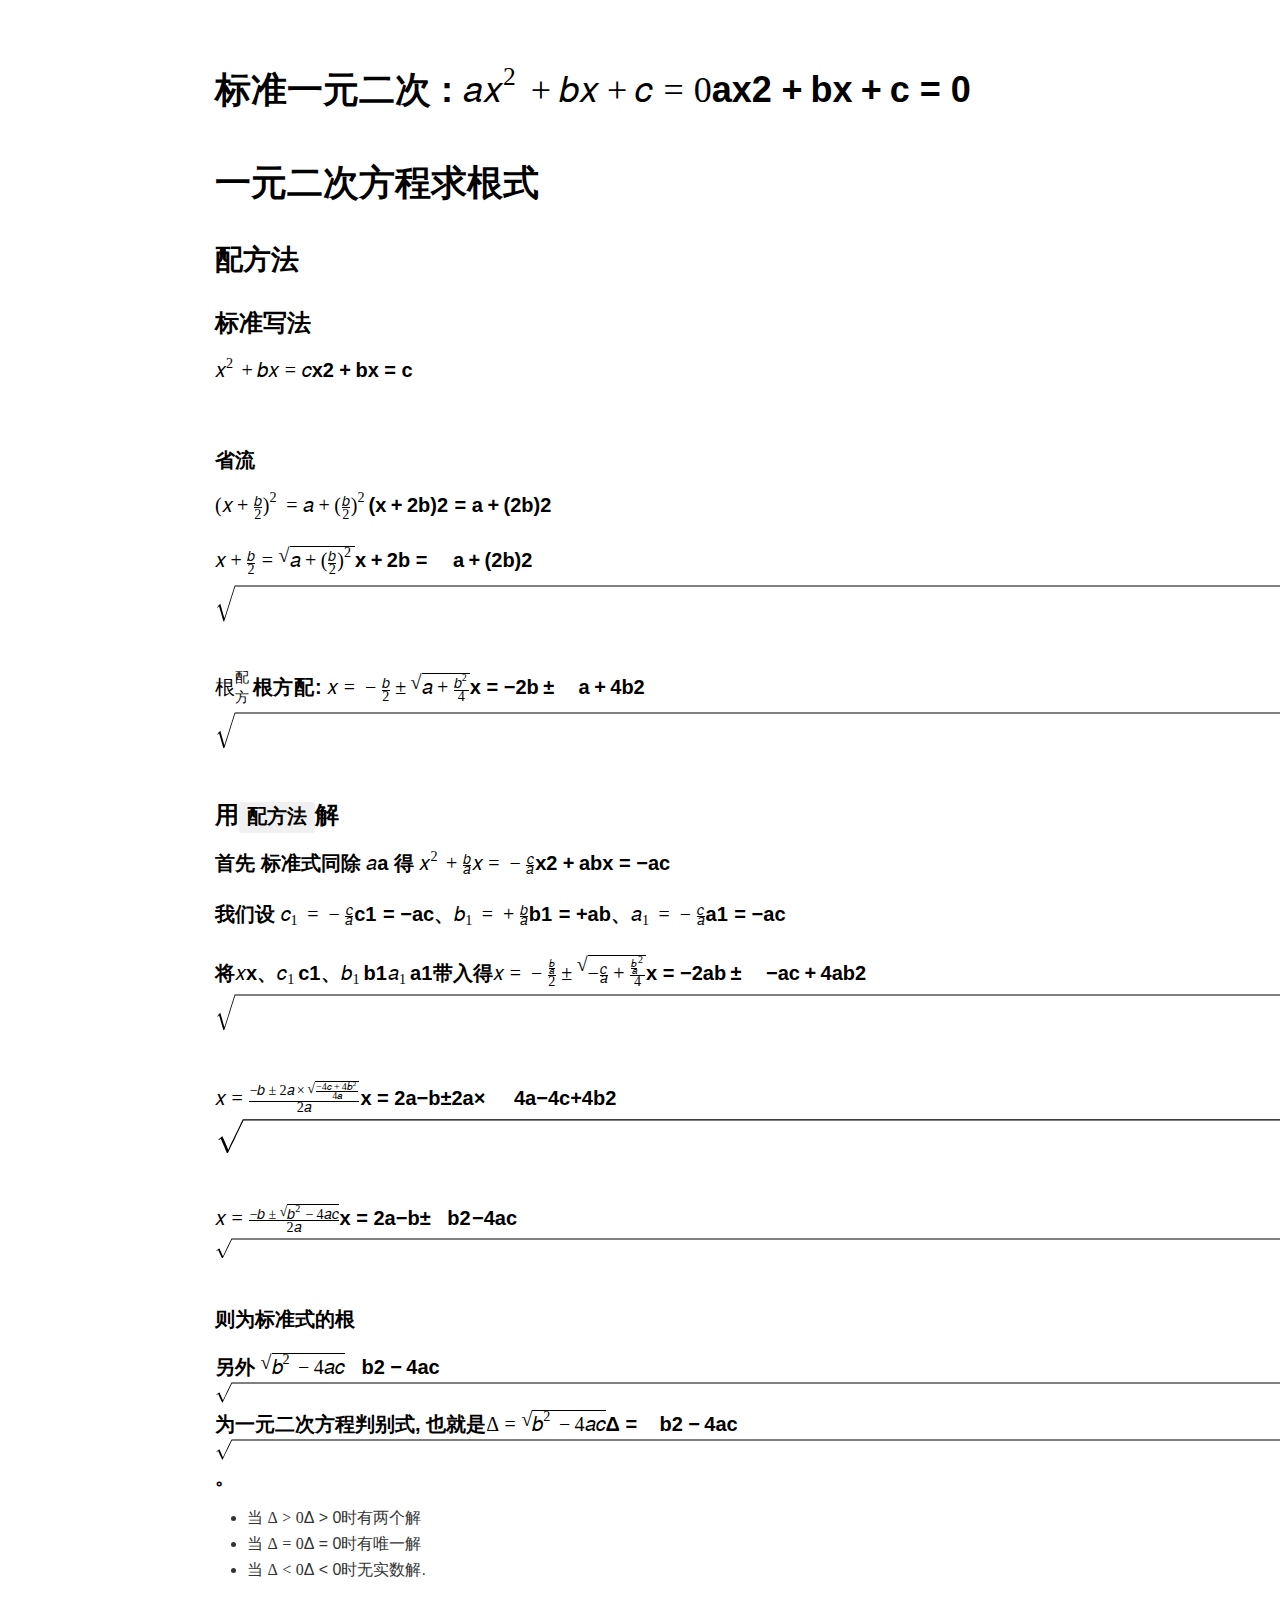
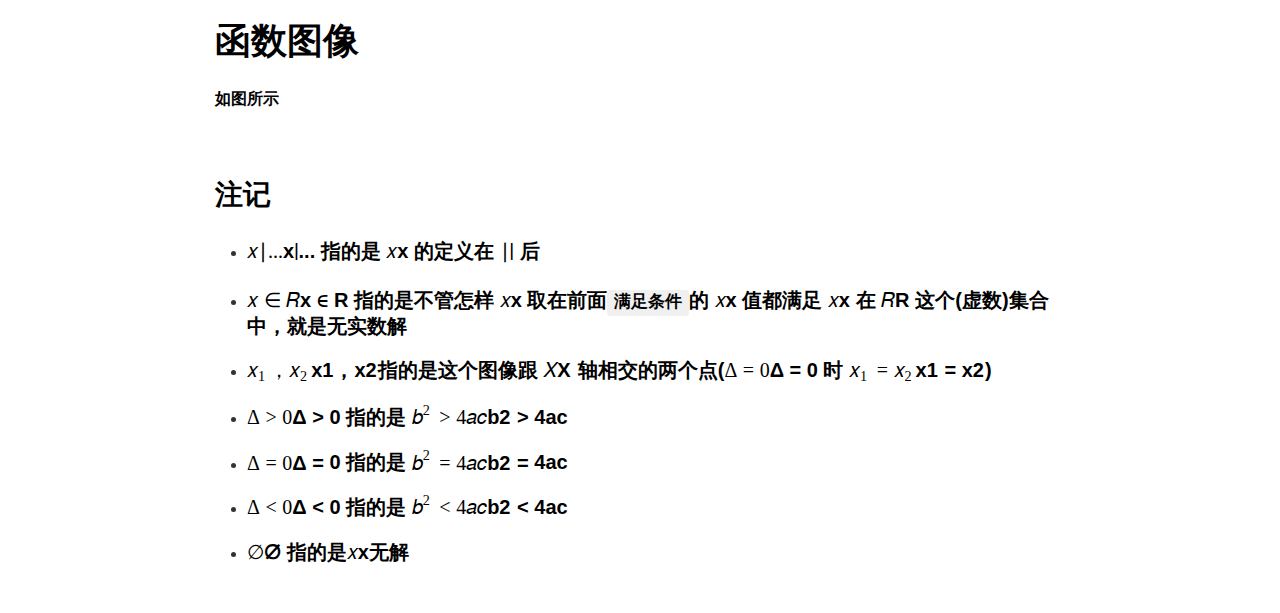
==== 一元二次方程.html @ b5a0a551 "Add files via upload" ====
<!DOCTYPE html>
<html>

<head>
      <title>一元二次方程</title>
      <meta charset="utf-8">
      <meta name="viewport" content="width=device-width, initial-scale=1.0">

      <link rel="stylesheet"
            href="../.css/katex.min.css">





      <style>
            code[class*=language-],
            pre[class*=language-] {
                  color: #333;
                  background: 0 0;
                  font-family: Consolas, "Liberation Mono", Menlo, Courier, monospace;
                  text-align: left;
                  white-space: pre;
                  word-spacing: normal;
                  word-break: normal;
                  word-wrap: normal;
                  line-height: 1.4;
                  -moz-tab-size: 8;
                  -o-tab-size: 8;
                  tab-size: 8;
                  -webkit-hyphens: none;
                  -moz-hyphens: none;
                  -ms-hyphens: none;
                  hyphens: none
            }

            pre[class*=language-] {
                  padding: .8em;
                  overflow: auto;
                  border-radius: 3px;
                  background: #f5f5f5
            }

            :not(pre)>code[class*=language-] {
                  padding: .1em;
                  border-radius: .3em;
                  white-space: normal;
                  background: #f5f5f5
            }

            .token.blockquote,
            .token.comment {
                  color: #969896
            }

            .token.cdata {
                  color: #183691
            }

            .token.doctype,
            .token.macro.property,
            .token.punctuation,
            .token.variable {
                  color: #333
            }

            .token.builtin,
            .token.important,
            .token.keyword,
            .token.operator,
            .token.rule {
                  color: #a71d5d
            }

            .token.attr-value,
            .token.regex,
            .token.string,
            .token.url {
                  color: #183691
            }

            .token.atrule,
            .token.boolean,
            .token.code,
            .token.command,
            .token.constant,
            .token.entity,
            .token.number,
            .token.property,
            .token.symbol {
                  color: #0086b3
            }

            .token.prolog,
            .token.selector,
            .token.tag {
                  color: #63a35c
            }

            .token.attr-name,
            .token.class,
            .token.class-name,
            .token.function,
            .token.id,
            .token.namespace,
            .token.pseudo-class,
            .token.pseudo-element,
            .token.url-reference .token.variable {
                  color: #795da3
            }

            .token.entity {
                  cursor: help
            }

            .token.title,
            .token.title .token.punctuation {
                  font-weight: 700;
                  color: #1d3e81
            }

            .token.list {
                  color: #ed6a43
            }

            .token.inserted {
                  background-color: #eaffea;
                  color: #55a532
            }

            .token.deleted {
                  background-color: #ffecec;
                  color: #bd2c00
            }

            .token.bold {
                  font-weight: 700
            }

            .token.italic {
                  font-style: italic
            }

            .language-json .token.property {
                  color: #183691
            }

            .language-markup .token.tag .token.punctuation {
                  color: #333
            }

            .language-css .token.function,
            code.language-css {
                  color: #0086b3
            }

            .language-yaml .token.atrule {
                  color: #63a35c
            }

            code.language-yaml {
                  color: #183691
            }

            .language-ruby .token.function {
                  color: #333
            }

            .language-markdown .token.url {
                  color: #795da3
            }

            .language-makefile .token.symbol {
                  color: #795da3
            }

            .language-makefile .token.variable {
                  color: #183691
            }

            .language-makefile .token.builtin {
                  color: #0086b3
            }

            .language-bash .token.keyword {
                  color: #0086b3
            }

            pre[data-line] {
                  position: relative;
                  padding: 1em 0 1em 3em
            }

            pre[data-line] .line-highlight-wrapper {
                  position: absolute;
                  top: 0;
                  left: 0;
                  background-color: transparent;
                  display: block;
                  width: 100%
            }

            pre[data-line] .line-highlight {
                  position: absolute;
                  left: 0;
                  right: 0;
                  padding: inherit 0;
                  margin-top: 1em;
                  background: hsla(24, 20%, 50%, .08);
                  background: linear-gradient(to right, hsla(24, 20%, 50%, .1) 70%, hsla(24, 20%, 50%, 0));
                  pointer-events: none;
                  line-height: inherit;
                  white-space: pre
            }

            pre[data-line] .line-highlight:before,
            pre[data-line] .line-highlight[data-end]:after {
                  content: attr(data-start);
                  position: absolute;
                  top: .4em;
                  left: .6em;
                  min-width: 1em;
                  padding: 0 .5em;
                  background-color: hsla(24, 20%, 50%, .4);
                  color: #f4f1ef;
                  font: bold 65%/1.5 sans-serif;
                  text-align: center;
                  vertical-align: .3em;
                  border-radius: 999px;
                  text-shadow: none;
                  box-shadow: 0 1px #fff
            }

            pre[data-line] .line-highlight[data-end]:after {
                  content: attr(data-end);
                  top: auto;
                  bottom: .4em
            }

            html body {
                  font-family: 'Helvetica Neue', Helvetica, 'Segoe UI', Arial, freesans, sans-serif;
                  font-size: 16px;
                  line-height: 1.6;
                  color: #333;
                  background-color: #fff;
                  overflow: initial;
                  box-sizing: border-box;
                  word-wrap: break-word
            }

            html body>:first-child {
                  margin-top: 0
            }

            html body h1,
            html body h2,
            html body h3,
            html body h4,
            html body h5,
            html body h6 {
                  line-height: 1.2;
                  margin-top: 1em;
                  margin-bottom: 16px;
                  color: #000
            }

            html body h1 {
                  font-size: 2.25em;
                  font-weight: 300;
                  padding-bottom: .3em
            }

            html body h2 {
                  font-size: 1.75em;
                  font-weight: 400;
                  padding-bottom: .3em
            }

            html body h3 {
                  font-size: 1.5em;
                  font-weight: 500
            }

            html body h4 {
                  font-size: 1.25em;
                  font-weight: 600
            }

            html body h5 {
                  font-size: 1.1em;
                  font-weight: 600
            }

            html body h6 {
                  font-size: 1em;
                  font-weight: 600
            }

            html body h1,
            html body h2,
            html body h3,
            html body h4,
            html body h5 {
                  font-weight: 600
            }

            html body h5 {
                  font-size: 1em
            }

            html body h6 {
                  color: #5c5c5c
            }

            html body strong {
                  color: #000
            }

            html body del {
                  color: #5c5c5c
            }

            html body a:not([href]) {
                  color: inherit;
                  text-decoration: none
            }

            html body a {
                  color: #08c;
                  text-decoration: none
            }

            html body a:hover {
                  color: #00a3f5;
                  text-decoration: none
            }

            html body img {
                  max-width: 100%
            }

            html body>p {
                  margin-top: 0;
                  margin-bottom: 16px;
                  word-wrap: break-word
            }

            html body>ol,
            html body>ul {
                  margin-bottom: 16px
            }

            html body ol,
            html body ul {
                  padding-left: 2em
            }

            html body ol.no-list,
            html body ul.no-list {
                  padding: 0;
                  list-style-type: none
            }

            html body ol ol,
            html body ol ul,
            html body ul ol,
            html body ul ul {
                  margin-top: 0;
                  margin-bottom: 0
            }

            html body li {
                  margin-bottom: 0
            }

            html body li.task-list-item {
                  list-style: none
            }

            html body li>p {
                  margin-top: 0;
                  margin-bottom: 0
            }

            html body .task-list-item-checkbox {
                  margin: 0 .2em .25em -1.8em;
                  vertical-align: middle
            }

            html body .task-list-item-checkbox:hover {
                  cursor: pointer
            }

            html body blockquote {
                  margin: 16px 0;
                  font-size: inherit;
                  padding: 0 15px;
                  color: #5c5c5c;
                  background-color: #f0f0f0;
                  border-left: 4px solid #d6d6d6
            }

            html body blockquote>:first-child {
                  margin-top: 0
            }

            html body blockquote>:last-child {
                  margin-bottom: 0
            }

            html body hr {
                  height: 4px;
                  margin: 32px 0;
                  background-color: #d6d6d6;
                  border: 0 none
            }

            html body table {
                  margin: 10px 0 15px 0;
                  border-collapse: collapse;
                  border-spacing: 0;
                  display: block;
                  width: 100%;
                  overflow: auto;
                  word-break: normal;
                  word-break: keep-all
            }

            html body table th {
                  font-weight: 700;
                  color: #000
            }

            html body table td,
            html body table th {
                  border: 1px solid #d6d6d6;
                  padding: 6px 13px
            }

            html body dl {
                  padding: 0
            }

            html body dl dt {
                  padding: 0;
                  margin-top: 16px;
                  font-size: 1em;
                  font-style: italic;
                  font-weight: 700
            }

            html body dl dd {
                  padding: 0 16px;
                  margin-bottom: 16px
            }

            html body code {
                  font-family: Menlo, Monaco, Consolas, 'Courier New', monospace;
                  font-size: .85em;
                  color: #000;
                  background-color: #f0f0f0;
                  border-radius: 3px;
                  padding: .2em 0
            }

            html body code::after,
            html body code::before {
                  letter-spacing: -.2em;
                  content: '\00a0'
            }

            html body pre>code {
                  padding: 0;
                  margin: 0;
                  word-break: normal;
                  white-space: pre;
                  background: 0 0;
                  border: 0
            }

            html body .highlight {
                  margin-bottom: 16px
            }

            html body .highlight pre,
            html body pre {
                  padding: 1em;
                  overflow: auto;
                  line-height: 1.45;
                  border: #d6d6d6;
                  border-radius: 3px
            }

            html body .highlight pre {
                  margin-bottom: 0;
                  word-break: normal
            }

            html body pre code,
            html body pre tt {
                  display: inline;
                  max-width: initial;
                  padding: 0;
                  margin: 0;
                  overflow: initial;
                  line-height: inherit;
                  word-wrap: normal;
                  background-color: transparent;
                  border: 0
            }

            html body pre code:after,
            html body pre code:before,
            html body pre tt:after,
            html body pre tt:before {
                  content: normal
            }

            html body blockquote,
            html body dl,
            html body ol,
            html body p,
            html body pre,
            html body ul {
                  margin-top: 0;
                  margin-bottom: 16px
            }

            html body kbd {
                  color: #000;
                  border: 1px solid #d6d6d6;
                  border-bottom: 2px solid #c7c7c7;
                  padding: 2px 4px;
                  background-color: #f0f0f0;
                  border-radius: 3px
            }

            @media print {
                  html body {
                        background-color: #fff
                  }

                  html body h1,
                  html body h2,
                  html body h3,
                  html body h4,
                  html body h5,
                  html body h6 {
                        color: #000;
                        page-break-after: avoid
                  }

                  html body blockquote {
                        color: #5c5c5c
                  }

                  html body pre {
                        page-break-inside: avoid
                  }

                  html body table {
                        display: table
                  }

                  html body img {
                        display: block;
                        max-width: 100%;
                        max-height: 100%
                  }

                  html body code,
                  html body pre {
                        word-wrap: break-word;
                        white-space: pre
                  }
            }

            .markdown-preview {
                  width: 100%;
                  height: 100%;
                  box-sizing: border-box
            }

            .markdown-preview ul {
                  list-style: disc
            }

            .markdown-preview ul ul {
                  list-style: circle
            }

            .markdown-preview ul ul ul {
                  list-style: square
            }

            .markdown-preview ol {
                  list-style: decimal
            }

            .markdown-preview ol ol,
            .markdown-preview ul ol {
                  list-style-type: lower-roman
            }

            .markdown-preview ol ol ol,
            .markdown-preview ol ul ol,
            .markdown-preview ul ol ol,
            .markdown-preview ul ul ol {
                  list-style-type: lower-alpha
            }

            .markdown-preview .newpage,
            .markdown-preview .pagebreak {
                  page-break-before: always
            }

            .markdown-preview pre.line-numbers {
                  position: relative;
                  padding-left: 3.8em;
                  counter-reset: linenumber
            }

            .markdown-preview pre.line-numbers>code {
                  position: relative
            }

            .markdown-preview pre.line-numbers .line-numbers-rows {
                  position: absolute;
                  pointer-events: none;
                  top: 1em;
                  font-size: 100%;
                  left: 0;
                  width: 3em;
                  letter-spacing: -1px;
                  border-right: 1px solid #999;
                  -webkit-user-select: none;
                  -moz-user-select: none;
                  -ms-user-select: none;
                  user-select: none
            }

            .markdown-preview pre.line-numbers .line-numbers-rows>span {
                  pointer-events: none;
                  display: block;
                  counter-increment: linenumber
            }

            .markdown-preview pre.line-numbers .line-numbers-rows>span:before {
                  content: counter(linenumber);
                  color: #999;
                  display: block;
                  padding-right: .8em;
                  text-align: right
            }

            .markdown-preview .mathjax-exps .MathJax_Display {
                  text-align: center !important
            }

            .markdown-preview:not([data-for=preview]) .code-chunk .code-chunk-btn-group {
                  display: none
            }

            .markdown-preview:not([data-for=preview]) .code-chunk .status {
                  display: none
            }

            .markdown-preview:not([data-for=preview]) .code-chunk .output-div {
                  margin-bottom: 16px
            }

            .markdown-preview .md-toc {
                  padding: 0
            }

            .markdown-preview .md-toc .md-toc-link-wrapper .md-toc-link {
                  display: inline;
                  padding: .25rem 0
            }

            .markdown-preview .md-toc .md-toc-link-wrapper .md-toc-link div,
            .markdown-preview .md-toc .md-toc-link-wrapper .md-toc-link p {
                  display: inline
            }

            .markdown-preview .md-toc .md-toc-link-wrapper.highlighted .md-toc-link {
                  font-weight: 800
            }

            .scrollbar-style::-webkit-scrollbar {
                  width: 8px
            }

            .scrollbar-style::-webkit-scrollbar-track {
                  border-radius: 10px;
                  background-color: transparent
            }

            .scrollbar-style::-webkit-scrollbar-thumb {
                  border-radius: 5px;
                  background-color: rgba(150, 150, 150, .66);
                  border: 4px solid rgba(150, 150, 150, .66);
                  background-clip: content-box
            }

            html body[for=html-export]:not([data-presentation-mode]) {
                  position: relative;
                  width: 100%;
                  height: 100%;
                  top: 0;
                  left: 0;
                  margin: 0;
                  padding: 0;
                  overflow: auto
            }

            html body[for=html-export]:not([data-presentation-mode]) .markdown-preview {
                  position: relative;
                  top: 0;
                  min-height: 100vh
            }

            @media screen and (min-width:914px) {
                  html body[for=html-export]:not([data-presentation-mode]) .markdown-preview {
                        padding: 2em calc(50% - 457px + 2em)
                  }
            }

            @media screen and (max-width:914px) {
                  html body[for=html-export]:not([data-presentation-mode]) .markdown-preview {
                        padding: 2em
                  }
            }

            @media screen and (max-width:450px) {
                  html body[for=html-export]:not([data-presentation-mode]) .markdown-preview {
                        font-size: 14px !important;
                        padding: 1em
                  }
            }

            @media print {
                  html body[for=html-export]:not([data-presentation-mode]) #sidebar-toc-btn {
                        display: none
                  }
            }

            html body[for=html-export]:not([data-presentation-mode]) #sidebar-toc-btn {
                  position: fixed;
                  bottom: 8px;
                  left: 8px;
                  font-size: 28px;
                  cursor: pointer;
                  color: inherit;
                  z-index: 99;
                  width: 32px;
                  text-align: center;
                  opacity: .4
            }

            html body[for=html-export]:not([data-presentation-mode])[html-show-sidebar-toc] #sidebar-toc-btn {
                  opacity: 1
            }

            html body[for=html-export]:not([data-presentation-mode])[html-show-sidebar-toc] .md-sidebar-toc {
                  position: fixed;
                  top: 0;
                  left: 0;
                  width: 300px;
                  height: 100%;
                  padding: 32px 0 48px 0;
                  font-size: 14px;
                  box-shadow: 0 0 4px rgba(150, 150, 150, .33);
                  box-sizing: border-box;
                  overflow: auto;
                  background-color: inherit
            }

            html body[for=html-export]:not([data-presentation-mode])[html-show-sidebar-toc] .md-sidebar-toc::-webkit-scrollbar {
                  width: 8px
            }

            html body[for=html-export]:not([data-presentation-mode])[html-show-sidebar-toc] .md-sidebar-toc::-webkit-scrollbar-track {
                  border-radius: 10px;
                  background-color: transparent
            }

            html body[for=html-export]:not([data-presentation-mode])[html-show-sidebar-toc] .md-sidebar-toc::-webkit-scrollbar-thumb {
                  border-radius: 5px;
                  background-color: rgba(150, 150, 150, .66);
                  border: 4px solid rgba(150, 150, 150, .66);
                  background-clip: content-box
            }

            html body[for=html-export]:not([data-presentation-mode])[html-show-sidebar-toc] .md-sidebar-toc a {
                  text-decoration: none
            }

            html body[for=html-export]:not([data-presentation-mode])[html-show-sidebar-toc] .md-sidebar-toc .md-toc {
                  padding: 0 16px
            }

            html body[for=html-export]:not([data-presentation-mode])[html-show-sidebar-toc] .md-sidebar-toc .md-toc .md-toc-link-wrapper .md-toc-link {
                  display: inline;
                  padding: .25rem 0
            }

            html body[for=html-export]:not([data-presentation-mode])[html-show-sidebar-toc] .md-sidebar-toc .md-toc .md-toc-link-wrapper .md-toc-link div,
            html body[for=html-export]:not([data-presentation-mode])[html-show-sidebar-toc] .md-sidebar-toc .md-toc .md-toc-link-wrapper .md-toc-link p {
                  display: inline
            }

            html body[for=html-export]:not([data-presentation-mode])[html-show-sidebar-toc] .md-sidebar-toc .md-toc .md-toc-link-wrapper.highlighted .md-toc-link {
                  font-weight: 800
            }

            html body[for=html-export]:not([data-presentation-mode])[html-show-sidebar-toc] .markdown-preview {
                  left: 300px;
                  width: calc(100% - 300px);
                  padding: 2em calc(50% - 457px - 300px / 2);
                  margin: 0;
                  box-sizing: border-box
            }

            @media screen and (max-width:1274px) {
                  html body[for=html-export]:not([data-presentation-mode])[html-show-sidebar-toc] .markdown-preview {
                        padding: 2em
                  }
            }

            @media screen and (max-width:450px) {
                  html body[for=html-export]:not([data-presentation-mode])[html-show-sidebar-toc] .markdown-preview {
                        width: 100%
                  }
            }

            html body[for=html-export]:not([data-presentation-mode]):not([html-show-sidebar-toc]) .markdown-preview {
                  left: 50%;
                  transform: translateX(-50%)
            }

            html body[for=html-export]:not([data-presentation-mode]):not([html-show-sidebar-toc]) .md-sidebar-toc {
                  display: none
            }

            /* Please visit the URL below for more information: */
            /*   https://shd101wyy.github.io/markdown-preview-enhanced/#/customize-css */
      </style>
      <!-- The content below will be included at the end of the <head> element. -->
      <script type="text/javascript">
            document.addEventListener("DOMContentLoaded", function () {
                  // your code here
            });
      </script>
</head>

<body for="html-export">


      <div class="crossnote markdown-preview  ">

            <h1 id="标准一元二次---ax2-bxc0">标准一元二次 : <span class="katex"><span class="katex-mathml"><math
                                    xmlns="http://www.w3.org/1998/Math/MathML">
                                    <semantics>
                                          <mrow>
                                                <mi>a</mi>
                                                <msup>
                                                      <mi>x</mi>
                                                      <mn>2</mn>
                                                </msup>
                                                <mo>+</mo>
                                                <mi>b</mi>
                                                <mi>x</mi>
                                                <mo>+</mo>
                                                <mi>c</mi>
                                                <mo>=</mo>
                                                <mn>0</mn>
                                          </mrow>
                                          <annotation encoding="application/x-tex">ax^2 +bx+c=0</annotation>
                                    </semantics>
                              </math></span><span class="katex-html" aria-hidden="true"><span class="base"><span
                                          class="strut" style="height:0.8974em;vertical-align:-0.0833em;"></span><span
                                          class="mord mathnormal">a</span><span class="mord"><span
                                                class="mord mathnormal">x</span><span class="msupsub"><span
                                                      class="vlist-t"><span class="vlist-r"><span class="vlist"
                                                                  style="height:0.8141em;"><span
                                                                        style="top:-3.063em;margin-right:0.05em;"><span
                                                                              class="pstrut"
                                                                              style="height:2.7em;"></span><span
                                                                              class="sizing reset-size6 size3 mtight"><span
                                                                                    class="mord mtight">2</span></span></span></span></span></span></span></span><span
                                          class="mspace" style="margin-right:0.2222em;"></span><span
                                          class="mbin">+</span><span class="mspace"
                                          style="margin-right:0.2222em;"></span></span><span class="base"><span
                                          class="strut" style="height:0.7778em;vertical-align:-0.0833em;"></span><span
                                          class="mord mathnormal">b</span><span class="mord mathnormal">x</span><span
                                          class="mspace" style="margin-right:0.2222em;"></span><span
                                          class="mbin">+</span><span class="mspace"
                                          style="margin-right:0.2222em;"></span></span><span class="base"><span
                                          class="strut" style="height:0.4306em;"></span><span
                                          class="mord mathnormal">c</span><span class="mspace"
                                          style="margin-right:0.2778em;"></span><span class="mrel">=</span><span
                                          class="mspace" style="margin-right:0.2778em;"></span></span><span
                                    class="base"><span class="strut" style="height:0.6444em;"></span><span
                                          class="mord">0</span></span></span></span> </h1>
            <h1 id="一元二次方程求根式">一元二次方程求根式 </h1>
            <h2 id="配方法">配方法 </h2>
            <h3 id="标准写法">标准写法 </h3>
            <h4 id="x2--bx--c"><span class="katex"><span class="katex-mathml"><math
                                    xmlns="http://www.w3.org/1998/Math/MathML">
                                    <semantics>
                                          <mrow>
                                                <msup>
                                                      <mi>x</mi>
                                                      <mn>2</mn>
                                                </msup>
                                                <mo>+</mo>
                                                <mi>b</mi>
                                                <mi>x</mi>
                                                <mo>=</mo>
                                                <mi>c</mi>
                                          </mrow>
                                          <annotation encoding="application/x-tex">x^2 + bx = c</annotation>
                                    </semantics>
                              </math></span><span class="katex-html" aria-hidden="true"><span class="base"><span
                                          class="strut" style="height:0.8974em;vertical-align:-0.0833em;"></span><span
                                          class="mord"><span class="mord mathnormal">x</span><span class="msupsub"><span
                                                      class="vlist-t"><span class="vlist-r"><span class="vlist"
                                                                  style="height:0.8141em;"><span
                                                                        style="top:-3.063em;margin-right:0.05em;"><span
                                                                              class="pstrut"
                                                                              style="height:2.7em;"></span><span
                                                                              class="sizing reset-size6 size3 mtight"><span
                                                                                    class="mord mtight">2</span></span></span></span></span></span></span></span><span
                                          class="mspace" style="margin-right:0.2222em;"></span><span
                                          class="mbin">+</span><span class="mspace"
                                          style="margin-right:0.2222em;"></span></span><span class="base"><span
                                          class="strut" style="height:0.6944em;"></span><span
                                          class="mord mathnormal">b</span><span class="mord mathnormal">x</span><span
                                          class="mspace" style="margin-right:0.2778em;"></span><span
                                          class="mrel">=</span><span class="mspace"
                                          style="margin-right:0.2778em;"></span></span><span class="base"><span
                                          class="strut" style="height:0.4306em;"></span><span
                                          class="mord mathnormal">c</span></span></span></span> </h4>
            <h4 id="httpscdnluogucomcnuploadimage_hostingrdzthro6png"><img
                        src="https://cdn.luogu.com.cn/upload/image_hosting/rdzthro6.png" alt=""> </h4>
            <h4 id="省流">省流 </h4>
            <h4 id="xfracb22a-fracb22"><span class="katex"><span class="katex-mathml"><math
                                    xmlns="http://www.w3.org/1998/Math/MathML">
                                    <semantics>
                                          <mrow>
                                                <mo stretchy="false">(</mo>
                                                <mi>x</mi>
                                                <mo>+</mo>
                                                <mfrac>
                                                      <mi>b</mi>
                                                      <mn>2</mn>
                                                </mfrac>
                                                <msup>
                                                      <mo stretchy="false">)</mo>
                                                      <mn>2</mn>
                                                </msup>
                                                <mo>=</mo>
                                                <mi>a</mi>
                                                <mo>+</mo>
                                                <mo stretchy="false">(</mo>
                                                <mfrac>
                                                      <mi>b</mi>
                                                      <mn>2</mn>
                                                </mfrac>
                                                <msup>
                                                      <mo stretchy="false">)</mo>
                                                      <mn>2</mn>
                                                </msup>
                                          </mrow>
                                          <annotation encoding="application/x-tex">(x+\frac{b}{2})^2=a+ (\frac{b}{2})^2
                                          </annotation>
                                    </semantics>
                              </math></span><span class="katex-html" aria-hidden="true"><span class="base"><span
                                          class="strut" style="height:1em;vertical-align:-0.25em;"></span><span
                                          class="mopen">(</span><span class="mord mathnormal">x</span><span
                                          class="mspace" style="margin-right:0.2222em;"></span><span
                                          class="mbin">+</span><span class="mspace"
                                          style="margin-right:0.2222em;"></span></span><span class="base"><span
                                          class="strut" style="height:1.2251em;vertical-align:-0.345em;"></span><span
                                          class="mord"><span class="mopen nulldelimiter"></span><span
                                                class="mfrac"><span class="vlist-t vlist-t2"><span class="vlist-r"><span
                                                                  class="vlist" style="height:0.8801em;"><span
                                                                        style="top:-2.655em;"><span class="pstrut"
                                                                              style="height:3em;"></span><span
                                                                              class="sizing reset-size6 size3 mtight"><span
                                                                                    class="mord mtight"><span
                                                                                          class="mord mtight">2</span></span></span></span><span
                                                                        style="top:-3.23em;"><span class="pstrut"
                                                                              style="height:3em;"></span><span
                                                                              class="frac-line"
                                                                              style="border-bottom-width:0.04em;"></span></span><span
                                                                        style="top:-3.394em;"><span class="pstrut"
                                                                              style="height:3em;"></span><span
                                                                              class="sizing reset-size6 size3 mtight"><span
                                                                                    class="mord mtight"><span
                                                                                          class="mord mathnormal mtight">b</span></span></span></span></span><span
                                                                  class="vlist-s">​</span></span><span
                                                            class="vlist-r"><span class="vlist"
                                                                  style="height:0.345em;"><span></span></span></span></span></span><span
                                                class="mclose nulldelimiter"></span></span><span class="mclose"><span
                                                class="mclose">)</span><span class="msupsub"><span class="vlist-t"><span
                                                            class="vlist-r"><span class="vlist"
                                                                  style="height:0.8141em;"><span
                                                                        style="top:-3.063em;margin-right:0.05em;"><span
                                                                              class="pstrut"
                                                                              style="height:2.7em;"></span><span
                                                                              class="sizing reset-size6 size3 mtight"><span
                                                                                    class="mord mtight">2</span></span></span></span></span></span></span></span><span
                                          class="mspace" style="margin-right:0.2778em;"></span><span
                                          class="mrel">=</span><span class="mspace"
                                          style="margin-right:0.2778em;"></span></span><span class="base"><span
                                          class="strut" style="height:0.6667em;vertical-align:-0.0833em;"></span><span
                                          class="mord mathnormal">a</span><span class="mspace"
                                          style="margin-right:0.2222em;"></span><span class="mbin">+</span><span
                                          class="mspace" style="margin-right:0.2222em;"></span></span><span
                                    class="base"><span class="strut"
                                          style="height:1.2251em;vertical-align:-0.345em;"></span><span
                                          class="mopen">(</span><span class="mord"><span
                                                class="mopen nulldelimiter"></span><span class="mfrac"><span
                                                      class="vlist-t vlist-t2"><span class="vlist-r"><span class="vlist"
                                                                  style="height:0.8801em;"><span
                                                                        style="top:-2.655em;"><span class="pstrut"
                                                                              style="height:3em;"></span><span
                                                                              class="sizing reset-size6 size3 mtight"><span
                                                                                    class="mord mtight"><span
                                                                                          class="mord mtight">2</span></span></span></span><span
                                                                        style="top:-3.23em;"><span class="pstrut"
                                                                              style="height:3em;"></span><span
                                                                              class="frac-line"
                                                                              style="border-bottom-width:0.04em;"></span></span><span
                                                                        style="top:-3.394em;"><span class="pstrut"
                                                                              style="height:3em;"></span><span
                                                                              class="sizing reset-size6 size3 mtight"><span
                                                                                    class="mord mtight"><span
                                                                                          class="mord mathnormal mtight">b</span></span></span></span></span><span
                                                                  class="vlist-s">​</span></span><span
                                                            class="vlist-r"><span class="vlist"
                                                                  style="height:0.345em;"><span></span></span></span></span></span><span
                                                class="mclose nulldelimiter"></span></span><span class="mclose"><span
                                                class="mclose">)</span><span class="msupsub"><span class="vlist-t"><span
                                                            class="vlist-r"><span class="vlist"
                                                                  style="height:0.8141em;"><span
                                                                        style="top:-3.063em;margin-right:0.05em;"><span
                                                                              class="pstrut"
                                                                              style="height:2.7em;"></span><span
                                                                              class="sizing reset-size6 size3 mtight"><span
                                                                                    class="mord mtight">2</span></span></span></span></span></span></span></span></span></span></span>
            </h4>
            <h4 id="xfracb2sqrta-fracb22"><span class="katex"><span class="katex-mathml"><math
                                    xmlns="http://www.w3.org/1998/Math/MathML">
                                    <semantics>
                                          <mrow>
                                                <mi>x</mi>
                                                <mo>+</mo>
                                                <mfrac>
                                                      <mi>b</mi>
                                                      <mn>2</mn>
                                                </mfrac>
                                                <mo>=</mo>
                                                <msqrt>
                                                      <mrow>
                                                            <mi>a</mi>
                                                            <mo>+</mo>
                                                            <mo stretchy="false">(</mo>
                                                            <mfrac>
                                                                  <mi>b</mi>
                                                                  <mn>2</mn>
                                                            </mfrac>
                                                            <msup>
                                                                  <mo stretchy="false">)</mo>
                                                                  <mn>2</mn>
                                                            </msup>
                                                      </mrow>
                                                </msqrt>
                                          </mrow>
                                          <annotation encoding="application/x-tex">x+\frac{b}{2}=\sqrt{a+
                                                (\frac{b}{2})^2}</annotation>
                                    </semantics>
                              </math></span><span class="katex-html" aria-hidden="true"><span class="base"><span
                                          class="strut" style="height:0.6667em;vertical-align:-0.0833em;"></span><span
                                          class="mord mathnormal">x</span><span class="mspace"
                                          style="margin-right:0.2222em;"></span><span class="mbin">+</span><span
                                          class="mspace" style="margin-right:0.2222em;"></span></span><span
                                    class="base"><span class="strut"
                                          style="height:1.2251em;vertical-align:-0.345em;"></span><span
                                          class="mord"><span class="mopen nulldelimiter"></span><span
                                                class="mfrac"><span class="vlist-t vlist-t2"><span class="vlist-r"><span
                                                                  class="vlist" style="height:0.8801em;"><span
                                                                        style="top:-2.655em;"><span class="pstrut"
                                                                              style="height:3em;"></span><span
                                                                              class="sizing reset-size6 size3 mtight"><span
                                                                                    class="mord mtight"><span
                                                                                          class="mord mtight">2</span></span></span></span><span
                                                                        style="top:-3.23em;"><span class="pstrut"
                                                                              style="height:3em;"></span><span
                                                                              class="frac-line"
                                                                              style="border-bottom-width:0.04em;"></span></span><span
                                                                        style="top:-3.394em;"><span class="pstrut"
                                                                              style="height:3em;"></span><span
                                                                              class="sizing reset-size6 size3 mtight"><span
                                                                                    class="mord mtight"><span
                                                                                          class="mord mathnormal mtight">b</span></span></span></span></span><span
                                                                  class="vlist-s">​</span></span><span
                                                            class="vlist-r"><span class="vlist"
                                                                  style="height:0.345em;"><span></span></span></span></span></span><span
                                                class="mclose nulldelimiter"></span></span><span class="mspace"
                                          style="margin-right:0.2778em;"></span><span class="mrel">=</span><span
                                          class="mspace" style="margin-right:0.2778em;"></span></span><span
                                    class="base"><span class="strut"
                                          style="height:1.84em;vertical-align:-0.5874em;"></span><span
                                          class="mord sqrt"><span class="vlist-t vlist-t2"><span class="vlist-r"><span
                                                            class="vlist" style="height:1.2526em;"><span
                                                                  class="svg-align" style="top:-3.8em;"><span
                                                                        class="pstrut"
                                                                        style="height:3.8em;"></span><span class="mord"
                                                                        style="padding-left:1em;"><span
                                                                              class="mord mathnormal">a</span><span
                                                                              class="mspace"
                                                                              style="margin-right:0.2222em;"></span><span
                                                                              class="mbin">+</span><span class="mspace"
                                                                              style="margin-right:0.2222em;"></span><span
                                                                              class="mopen">(</span><span
                                                                              class="mord"><span
                                                                                    class="mopen nulldelimiter"></span><span
                                                                                    class="mfrac"><span
                                                                                          class="vlist-t vlist-t2"><span
                                                                                                class="vlist-r"><span
                                                                                                      class="vlist"
                                                                                                      style="height:0.8801em;"><span
                                                                                                            style="top:-2.655em;"><span
                                                                                                                  class="pstrut"
                                                                                                                  style="height:3em;"></span><span
                                                                                                                  class="sizing reset-size6 size3 mtight"><span
                                                                                                                        class="mord mtight"><span
                                                                                                                              class="mord mtight">2</span></span></span></span><span
                                                                                                            style="top:-3.23em;"><span
                                                                                                                  class="pstrut"
                                                                                                                  style="height:3em;"></span><span
                                                                                                                  class="frac-line"
                                                                                                                  style="border-bottom-width:0.04em;"></span></span><span
                                                                                                            style="top:-3.394em;"><span
                                                                                                                  class="pstrut"
                                                                                                                  style="height:3em;"></span><span
                                                                                                                  class="sizing reset-size6 size3 mtight"><span
                                                                                                                        class="mord mtight"><span
                                                                                                                              class="mord mathnormal mtight">b</span></span></span></span></span><span
                                                                                                      class="vlist-s">​</span></span><span
                                                                                                class="vlist-r"><span
                                                                                                      class="vlist"
                                                                                                      style="height:0.345em;"><span></span></span></span></span></span><span
                                                                                    class="mclose nulldelimiter"></span></span><span
                                                                              class="mclose"><span
                                                                                    class="mclose">)</span><span
                                                                                    class="msupsub"><span
                                                                                          class="vlist-t"><span
                                                                                                class="vlist-r"><span
                                                                                                      class="vlist"
                                                                                                      style="height:0.7401em;"><span
                                                                                                            style="top:-2.989em;margin-right:0.05em;"><span
                                                                                                                  class="pstrut"
                                                                                                                  style="height:2.7em;"></span><span
                                                                                                                  class="sizing reset-size6 size3 mtight"><span
                                                                                                                        class="mord mtight">2</span></span></span></span></span></span></span></span></span></span><span
                                                                  style="top:-3.2126em;"><span class="pstrut"
                                                                        style="height:3.8em;"></span><span
                                                                        class="hide-tail"
                                                                        style="min-width:1.02em;height:1.88em;"><svg
                                                                              xmlns="http://www.w3.org/2000/svg"
                                                                              width="400em" height="1.88em"
                                                                              viewBox="0 0 400000 1944"
                                                                              preserveAspectRatio="xMinYMin slice">
                                                                              <path d="M983 90
l0 -0
c4,-6.7,10,-10,18,-10 H400000v40
H1013.1s-83.4,268,-264.1,840c-180.7,572,-277,876.3,-289,913c-4.7,4.7,-12.7,7,-24,7
s-12,0,-12,0c-1.3,-3.3,-3.7,-11.7,-7,-25c-35.3,-125.3,-106.7,-373.3,-214,-744
c-10,12,-21,25,-33,39s-32,39,-32,39c-6,-5.3,-15,-14,-27,-26s25,-30,25,-30
c26.7,-32.7,52,-63,76,-91s52,-60,52,-60s208,722,208,722
c56,-175.3,126.3,-397.3,211,-666c84.7,-268.7,153.8,-488.2,207.5,-658.5
c53.7,-170.3,84.5,-266.8,92.5,-289.5z
M1001 80h400000v40h-400000z"></path>
                                                                        </svg></span></span></span><span
                                                            class="vlist-s">​</span></span><span class="vlist-r"><span
                                                            class="vlist"
                                                            style="height:0.5874em;"><span></span></span></span></span></span></span></span></span>
            </h4>
            <h4 id="根配_方---x----fracb2-pm-sqrtafracb24"><span class="katex"><span class="katex-mathml"><math
                                    xmlns="http://www.w3.org/1998/Math/MathML">
                                    <semantics>
                                          <mrow>
                                                <msubsup>
                                                      <mtext>根</mtext>
                                                      <mtext>方</mtext>
                                                      <mtext>配</mtext>
                                                </msubsup>
                                          </mrow>
                                          <annotation encoding="application/x-tex">根^配_方</annotation>
                                    </semantics>
                              </math></span><span class="katex-html" aria-hidden="true"><span class="base"><span
                                          class="strut" style="height:1.1167em;vertical-align:-0.2753em;"></span><span
                                          class="mord"><span class="mord cjk_fallback">根</span><span
                                                class="msupsub"><span class="vlist-t vlist-t2"><span
                                                            class="vlist-r"><span class="vlist"
                                                                  style="height:0.8413em;"><span
                                                                        style="top:-2.4247em;margin-left:0em;margin-right:0.05em;"><span
                                                                              class="pstrut"
                                                                              style="height:2.7em;"></span><span
                                                                              class="sizing reset-size6 size3 mtight"><span
                                                                                    class="mord cjk_fallback mtight">方</span></span></span><span
                                                                        style="top:-3.063em;margin-right:0.05em;"><span
                                                                              class="pstrut"
                                                                              style="height:2.7em;"></span><span
                                                                              class="sizing reset-size6 size3 mtight"><span
                                                                                    class="mord cjk_fallback mtight">配</span></span></span></span><span
                                                                  class="vlist-s">​</span></span><span
                                                            class="vlist-r"><span class="vlist"
                                                                  style="height:0.2753em;"><span></span></span></span></span></span></span></span></span></span>
                  : <span class="katex"><span class="katex-mathml"><math xmlns="http://www.w3.org/1998/Math/MathML">
                                    <semantics>
                                          <mrow>
                                                <mi>x</mi>
                                                <mo>=</mo>
                                                <mo>−</mo>
                                                <mfrac>
                                                      <mi>b</mi>
                                                      <mn>2</mn>
                                                </mfrac>
                                                <mo>±</mo>
                                                <msqrt>
                                                      <mrow>
                                                            <mi>a</mi>
                                                            <mo>+</mo>
                                                            <mfrac>
                                                                  <msup>
                                                                        <mi>b</mi>
                                                                        <mn>2</mn>
                                                                  </msup>
                                                                  <mn>4</mn>
                                                            </mfrac>
                                                      </mrow>
                                                </msqrt>
                                          </mrow>
                                          <annotation encoding="application/x-tex">x = - \frac{b}{2} \pm
                                                \sqrt{a+\frac{b^2}{4}}</annotation>
                                    </semantics>
                              </math></span><span class="katex-html" aria-hidden="true"><span class="base"><span
                                          class="strut" style="height:0.4306em;"></span><span
                                          class="mord mathnormal">x</span><span class="mspace"
                                          style="margin-right:0.2778em;"></span><span class="mrel">=</span><span
                                          class="mspace" style="margin-right:0.2778em;"></span></span><span
                                    class="base"><span class="strut"
                                          style="height:1.2251em;vertical-align:-0.345em;"></span><span
                                          class="mord">−</span><span class="mord"><span
                                                class="mopen nulldelimiter"></span><span class="mfrac"><span
                                                      class="vlist-t vlist-t2"><span class="vlist-r"><span class="vlist"
                                                                  style="height:0.8801em;"><span
                                                                        style="top:-2.655em;"><span class="pstrut"
                                                                              style="height:3em;"></span><span
                                                                              class="sizing reset-size6 size3 mtight"><span
                                                                                    class="mord mtight"><span
                                                                                          class="mord mtight">2</span></span></span></span><span
                                                                        style="top:-3.23em;"><span class="pstrut"
                                                                              style="height:3em;"></span><span
                                                                              class="frac-line"
                                                                              style="border-bottom-width:0.04em;"></span></span><span
                                                                        style="top:-3.394em;"><span class="pstrut"
                                                                              style="height:3em;"></span><span
                                                                              class="sizing reset-size6 size3 mtight"><span
                                                                                    class="mord mtight"><span
                                                                                          class="mord mathnormal mtight">b</span></span></span></span></span><span
                                                                  class="vlist-s">​</span></span><span
                                                            class="vlist-r"><span class="vlist"
                                                                  style="height:0.345em;"><span></span></span></span></span></span><span
                                                class="mclose nulldelimiter"></span></span><span class="mspace"
                                          style="margin-right:0.2222em;"></span><span class="mbin">±</span><span
                                          class="mspace" style="margin-right:0.2222em;"></span></span><span
                                    class="base"><span class="strut"
                                          style="height:1.84em;vertical-align:-0.5693em;"></span><span
                                          class="mord sqrt"><span class="vlist-t vlist-t2"><span class="vlist-r"><span
                                                            class="vlist" style="height:1.2707em;"><span
                                                                  class="svg-align" style="top:-3.8em;"><span
                                                                        class="pstrut"
                                                                        style="height:3.8em;"></span><span class="mord"
                                                                        style="padding-left:1em;"><span
                                                                              class="mord mathnormal">a</span><span
                                                                              class="mspace"
                                                                              style="margin-right:0.2222em;"></span><span
                                                                              class="mbin">+</span><span class="mspace"
                                                                              style="margin-right:0.2222em;"></span><span
                                                                              class="mord"><span
                                                                                    class="mopen nulldelimiter"></span><span
                                                                                    class="mfrac"><span
                                                                                          class="vlist-t vlist-t2"><span
                                                                                                class="vlist-r"><span
                                                                                                      class="vlist"
                                                                                                      style="height:0.9164em;"><span
                                                                                                            style="top:-2.655em;"><span
                                                                                                                  class="pstrut"
                                                                                                                  style="height:3em;"></span><span
                                                                                                                  class="sizing reset-size6 size3 mtight"><span
                                                                                                                        class="mord mtight"><span
                                                                                                                              class="mord mtight">4</span></span></span></span><span
                                                                                                            style="top:-3.23em;"><span
                                                                                                                  class="pstrut"
                                                                                                                  style="height:3em;"></span><span
                                                                                                                  class="frac-line"
                                                                                                                  style="border-bottom-width:0.04em;"></span></span><span
                                                                                                            style="top:-3.394em;"><span
                                                                                                                  class="pstrut"
                                                                                                                  style="height:3em;"></span><span
                                                                                                                  class="sizing reset-size6 size3 mtight"><span
                                                                                                                        class="mord mtight"><span
                                                                                                                              class="mord mtight"><span
                                                                                                                                    class="mord mathnormal mtight">b</span><span
                                                                                                                                    class="msupsub"><span
                                                                                                                                          class="vlist-t"><span
                                                                                                                                                class="vlist-r"><span
                                                                                                                                                      class="vlist"
                                                                                                                                                      style="height:0.7463em;"><span
                                                                                                                                                            style="top:-2.786em;margin-right:0.0714em;"><span
                                                                                                                                                                  class="pstrut"
                                                                                                                                                                  style="height:2.5em;"></span><span
                                                                                                                                                                  class="sizing reset-size3 size1 mtight"><span
                                                                                                                                                                        class="mord mtight">2</span></span></span></span></span></span></span></span></span></span></span></span><span
                                                                                                      class="vlist-s">​</span></span><span
                                                                                                class="vlist-r"><span
                                                                                                      class="vlist"
                                                                                                      style="height:0.345em;"><span></span></span></span></span></span><span
                                                                                    class="mclose nulldelimiter"></span></span></span></span><span
                                                                  style="top:-3.2307em;"><span class="pstrut"
                                                                        style="height:3.8em;"></span><span
                                                                        class="hide-tail"
                                                                        style="min-width:1.02em;height:1.88em;"><svg
                                                                              xmlns="http://www.w3.org/2000/svg"
                                                                              width="400em" height="1.88em"
                                                                              viewBox="0 0 400000 1944"
                                                                              preserveAspectRatio="xMinYMin slice">
                                                                              <path d="M983 90
l0 -0
c4,-6.7,10,-10,18,-10 H400000v40
H1013.1s-83.4,268,-264.1,840c-180.7,572,-277,876.3,-289,913c-4.7,4.7,-12.7,7,-24,7
s-12,0,-12,0c-1.3,-3.3,-3.7,-11.7,-7,-25c-35.3,-125.3,-106.7,-373.3,-214,-744
c-10,12,-21,25,-33,39s-32,39,-32,39c-6,-5.3,-15,-14,-27,-26s25,-30,25,-30
c26.7,-32.7,52,-63,76,-91s52,-60,52,-60s208,722,208,722
c56,-175.3,126.3,-397.3,211,-666c84.7,-268.7,153.8,-488.2,207.5,-658.5
c53.7,-170.3,84.5,-266.8,92.5,-289.5z
M1001 80h400000v40h-400000z"></path>
                                                                        </svg></span></span></span><span
                                                            class="vlist-s">​</span></span><span class="vlist-r"><span
                                                            class="vlist"
                                                            style="height:0.5693em;"><span></span></span></span></span></span></span></span></span>
            </h4>
            <h3 id="用配方法解">用<code>配方法</code>解 </h3>
            <h4 id="首先-标准式同除-a-得-x2fracbax-fracca">首先 标准式同除 <span class="katex"><span class="katex-mathml"><math
                                    xmlns="http://www.w3.org/1998/Math/MathML">
                                    <semantics>
                                          <mrow>
                                                <mi>a</mi>
                                          </mrow>
                                          <annotation encoding="application/x-tex">a</annotation>
                                    </semantics>
                              </math></span><span class="katex-html" aria-hidden="true"><span class="base"><span
                                          class="strut" style="height:0.4306em;"></span><span
                                          class="mord mathnormal">a</span></span></span></span> 得 <span
                        class="katex"><span class="katex-mathml"><math xmlns="http://www.w3.org/1998/Math/MathML">
                                    <semantics>
                                          <mrow>
                                                <msup>
                                                      <mi>x</mi>
                                                      <mn>2</mn>
                                                </msup>
                                                <mo>+</mo>
                                                <mfrac>
                                                      <mi>b</mi>
                                                      <mi>a</mi>
                                                </mfrac>
                                                <mi>x</mi>
                                                <mo>=</mo>
                                                <mo>−</mo>
                                                <mfrac>
                                                      <mi>c</mi>
                                                      <mi>a</mi>
                                                </mfrac>
                                          </mrow>
                                          <annotation encoding="application/x-tex">x^2+\frac{b}{a}x=-\frac{c}{a}
                                          </annotation>
                                    </semantics>
                              </math></span><span class="katex-html" aria-hidden="true"><span class="base"><span
                                          class="strut" style="height:0.8974em;vertical-align:-0.0833em;"></span><span
                                          class="mord"><span class="mord mathnormal">x</span><span class="msupsub"><span
                                                      class="vlist-t"><span class="vlist-r"><span class="vlist"
                                                                  style="height:0.8141em;"><span
                                                                        style="top:-3.063em;margin-right:0.05em;"><span
                                                                              class="pstrut"
                                                                              style="height:2.7em;"></span><span
                                                                              class="sizing reset-size6 size3 mtight"><span
                                                                                    class="mord mtight">2</span></span></span></span></span></span></span></span><span
                                          class="mspace" style="margin-right:0.2222em;"></span><span
                                          class="mbin">+</span><span class="mspace"
                                          style="margin-right:0.2222em;"></span></span><span class="base"><span
                                          class="strut" style="height:1.2251em;vertical-align:-0.345em;"></span><span
                                          class="mord"><span class="mopen nulldelimiter"></span><span
                                                class="mfrac"><span class="vlist-t vlist-t2"><span class="vlist-r"><span
                                                                  class="vlist" style="height:0.8801em;"><span
                                                                        style="top:-2.655em;"><span class="pstrut"
                                                                              style="height:3em;"></span><span
                                                                              class="sizing reset-size6 size3 mtight"><span
                                                                                    class="mord mtight"><span
                                                                                          class="mord mathnormal mtight">a</span></span></span></span><span
                                                                        style="top:-3.23em;"><span class="pstrut"
                                                                              style="height:3em;"></span><span
                                                                              class="frac-line"
                                                                              style="border-bottom-width:0.04em;"></span></span><span
                                                                        style="top:-3.394em;"><span class="pstrut"
                                                                              style="height:3em;"></span><span
                                                                              class="sizing reset-size6 size3 mtight"><span
                                                                                    class="mord mtight"><span
                                                                                          class="mord mathnormal mtight">b</span></span></span></span></span><span
                                                                  class="vlist-s">​</span></span><span
                                                            class="vlist-r"><span class="vlist"
                                                                  style="height:0.345em;"><span></span></span></span></span></span><span
                                                class="mclose nulldelimiter"></span></span><span
                                          class="mord mathnormal">x</span><span class="mspace"
                                          style="margin-right:0.2778em;"></span><span class="mrel">=</span><span
                                          class="mspace" style="margin-right:0.2778em;"></span></span><span
                                    class="base"><span class="strut"
                                          style="height:1.0404em;vertical-align:-0.345em;"></span><span
                                          class="mord">−</span><span class="mord"><span
                                                class="mopen nulldelimiter"></span><span class="mfrac"><span
                                                      class="vlist-t vlist-t2"><span class="vlist-r"><span class="vlist"
                                                                  style="height:0.6954em;"><span
                                                                        style="top:-2.655em;"><span class="pstrut"
                                                                              style="height:3em;"></span><span
                                                                              class="sizing reset-size6 size3 mtight"><span
                                                                                    class="mord mtight"><span
                                                                                          class="mord mathnormal mtight">a</span></span></span></span><span
                                                                        style="top:-3.23em;"><span class="pstrut"
                                                                              style="height:3em;"></span><span
                                                                              class="frac-line"
                                                                              style="border-bottom-width:0.04em;"></span></span><span
                                                                        style="top:-3.394em;"><span class="pstrut"
                                                                              style="height:3em;"></span><span
                                                                              class="sizing reset-size6 size3 mtight"><span
                                                                                    class="mord mtight"><span
                                                                                          class="mord mathnormal mtight">c</span></span></span></span></span><span
                                                                  class="vlist-s">​</span></span><span
                                                            class="vlist-r"><span class="vlist"
                                                                  style="height:0.345em;"><span></span></span></span></span></span><span
                                                class="mclose nulldelimiter"></span></span></span></span></span> </h4>
            <h4 id="我们设-c_1-fracca-b_1fracba-a_1-fracca">我们设 <span class="katex"><span class="katex-mathml"><math
                                    xmlns="http://www.w3.org/1998/Math/MathML">
                                    <semantics>
                                          <mrow>
                                                <msub>
                                                      <mi>c</mi>
                                                      <mn>1</mn>
                                                </msub>
                                                <mo>=</mo>
                                                <mo>−</mo>
                                                <mfrac>
                                                      <mi>c</mi>
                                                      <mi>a</mi>
                                                </mfrac>
                                          </mrow>
                                          <annotation encoding="application/x-tex">c_1=-\frac{c}{a}</annotation>
                                    </semantics>
                              </math></span><span class="katex-html" aria-hidden="true"><span class="base"><span
                                          class="strut" style="height:0.5806em;vertical-align:-0.15em;"></span><span
                                          class="mord"><span class="mord mathnormal">c</span><span class="msupsub"><span
                                                      class="vlist-t vlist-t2"><span class="vlist-r"><span class="vlist"
                                                                  style="height:0.3011em;"><span
                                                                        style="top:-2.55em;margin-left:0em;margin-right:0.05em;"><span
                                                                              class="pstrut"
                                                                              style="height:2.7em;"></span><span
                                                                              class="sizing reset-size6 size3 mtight"><span
                                                                                    class="mord mtight">1</span></span></span></span><span
                                                                  class="vlist-s">​</span></span><span
                                                            class="vlist-r"><span class="vlist"
                                                                  style="height:0.15em;"><span></span></span></span></span></span></span><span
                                          class="mspace" style="margin-right:0.2778em;"></span><span
                                          class="mrel">=</span><span class="mspace"
                                          style="margin-right:0.2778em;"></span></span><span class="base"><span
                                          class="strut" style="height:1.0404em;vertical-align:-0.345em;"></span><span
                                          class="mord">−</span><span class="mord"><span
                                                class="mopen nulldelimiter"></span><span class="mfrac"><span
                                                      class="vlist-t vlist-t2"><span class="vlist-r"><span class="vlist"
                                                                  style="height:0.6954em;"><span
                                                                        style="top:-2.655em;"><span class="pstrut"
                                                                              style="height:3em;"></span><span
                                                                              class="sizing reset-size6 size3 mtight"><span
                                                                                    class="mord mtight"><span
                                                                                          class="mord mathnormal mtight">a</span></span></span></span><span
                                                                        style="top:-3.23em;"><span class="pstrut"
                                                                              style="height:3em;"></span><span
                                                                              class="frac-line"
                                                                              style="border-bottom-width:0.04em;"></span></span><span
                                                                        style="top:-3.394em;"><span class="pstrut"
                                                                              style="height:3em;"></span><span
                                                                              class="sizing reset-size6 size3 mtight"><span
                                                                                    class="mord mtight"><span
                                                                                          class="mord mathnormal mtight">c</span></span></span></span></span><span
                                                                  class="vlist-s">​</span></span><span
                                                            class="vlist-r"><span class="vlist"
                                                                  style="height:0.345em;"><span></span></span></span></span></span><span
                                                class="mclose nulldelimiter"></span></span></span></span></span>、<span
                        class="katex"><span class="katex-mathml"><math xmlns="http://www.w3.org/1998/Math/MathML">
                                    <semantics>
                                          <mrow>
                                                <msub>
                                                      <mi>b</mi>
                                                      <mn>1</mn>
                                                </msub>
                                                <mo>=</mo>
                                                <mo>+</mo>
                                                <mfrac>
                                                      <mi>b</mi>
                                                      <mi>a</mi>
                                                </mfrac>
                                          </mrow>
                                          <annotation encoding="application/x-tex">b_1=+\frac{b}{a}</annotation>
                                    </semantics>
                              </math></span><span class="katex-html" aria-hidden="true"><span class="base"><span
                                          class="strut" style="height:0.8444em;vertical-align:-0.15em;"></span><span
                                          class="mord"><span class="mord mathnormal">b</span><span class="msupsub"><span
                                                      class="vlist-t vlist-t2"><span class="vlist-r"><span class="vlist"
                                                                  style="height:0.3011em;"><span
                                                                        style="top:-2.55em;margin-left:0em;margin-right:0.05em;"><span
                                                                              class="pstrut"
                                                                              style="height:2.7em;"></span><span
                                                                              class="sizing reset-size6 size3 mtight"><span
                                                                                    class="mord mtight">1</span></span></span></span><span
                                                                  class="vlist-s">​</span></span><span
                                                            class="vlist-r"><span class="vlist"
                                                                  style="height:0.15em;"><span></span></span></span></span></span></span><span
                                          class="mspace" style="margin-right:0.2778em;"></span><span
                                          class="mrel">=</span><span class="mspace"
                                          style="margin-right:0.2778em;"></span></span><span class="base"><span
                                          class="strut" style="height:1.2251em;vertical-align:-0.345em;"></span><span
                                          class="mord">+</span><span class="mord"><span
                                                class="mopen nulldelimiter"></span><span class="mfrac"><span
                                                      class="vlist-t vlist-t2"><span class="vlist-r"><span class="vlist"
                                                                  style="height:0.8801em;"><span
                                                                        style="top:-2.655em;"><span class="pstrut"
                                                                              style="height:3em;"></span><span
                                                                              class="sizing reset-size6 size3 mtight"><span
                                                                                    class="mord mtight"><span
                                                                                          class="mord mathnormal mtight">a</span></span></span></span><span
                                                                        style="top:-3.23em;"><span class="pstrut"
                                                                              style="height:3em;"></span><span
                                                                              class="frac-line"
                                                                              style="border-bottom-width:0.04em;"></span></span><span
                                                                        style="top:-3.394em;"><span class="pstrut"
                                                                              style="height:3em;"></span><span
                                                                              class="sizing reset-size6 size3 mtight"><span
                                                                                    class="mord mtight"><span
                                                                                          class="mord mathnormal mtight">b</span></span></span></span></span><span
                                                                  class="vlist-s">​</span></span><span
                                                            class="vlist-r"><span class="vlist"
                                                                  style="height:0.345em;"><span></span></span></span></span></span><span
                                                class="mclose nulldelimiter"></span></span></span></span></span>、<span
                        class="katex"><span class="katex-mathml"><math xmlns="http://www.w3.org/1998/Math/MathML">
                                    <semantics>
                                          <mrow>
                                                <msub>
                                                      <mi>a</mi>
                                                      <mn>1</mn>
                                                </msub>
                                                <mo>=</mo>
                                                <mo>−</mo>
                                                <mfrac>
                                                      <mi>c</mi>
                                                      <mi>a</mi>
                                                </mfrac>
                                          </mrow>
                                          <annotation encoding="application/x-tex">a_1=-\frac{c}{a}</annotation>
                                    </semantics>
                              </math></span><span class="katex-html" aria-hidden="true"><span class="base"><span
                                          class="strut" style="height:0.5806em;vertical-align:-0.15em;"></span><span
                                          class="mord"><span class="mord mathnormal">a</span><span class="msupsub"><span
                                                      class="vlist-t vlist-t2"><span class="vlist-r"><span class="vlist"
                                                                  style="height:0.3011em;"><span
                                                                        style="top:-2.55em;margin-left:0em;margin-right:0.05em;"><span
                                                                              class="pstrut"
                                                                              style="height:2.7em;"></span><span
                                                                              class="sizing reset-size6 size3 mtight"><span
                                                                                    class="mord mtight">1</span></span></span></span><span
                                                                  class="vlist-s">​</span></span><span
                                                            class="vlist-r"><span class="vlist"
                                                                  style="height:0.15em;"><span></span></span></span></span></span></span><span
                                          class="mspace" style="margin-right:0.2778em;"></span><span
                                          class="mrel">=</span><span class="mspace"
                                          style="margin-right:0.2778em;"></span></span><span class="base"><span
                                          class="strut" style="height:1.0404em;vertical-align:-0.345em;"></span><span
                                          class="mord">−</span><span class="mord"><span
                                                class="mopen nulldelimiter"></span><span class="mfrac"><span
                                                      class="vlist-t vlist-t2"><span class="vlist-r"><span class="vlist"
                                                                  style="height:0.6954em;"><span
                                                                        style="top:-2.655em;"><span class="pstrut"
                                                                              style="height:3em;"></span><span
                                                                              class="sizing reset-size6 size3 mtight"><span
                                                                                    class="mord mtight"><span
                                                                                          class="mord mathnormal mtight">a</span></span></span></span><span
                                                                        style="top:-3.23em;"><span class="pstrut"
                                                                              style="height:3em;"></span><span
                                                                              class="frac-line"
                                                                              style="border-bottom-width:0.04em;"></span></span><span
                                                                        style="top:-3.394em;"><span class="pstrut"
                                                                              style="height:3em;"></span><span
                                                                              class="sizing reset-size6 size3 mtight"><span
                                                                                    class="mord mtight"><span
                                                                                          class="mord mathnormal mtight">c</span></span></span></span></span><span
                                                                  class="vlist-s">​</span></span><span
                                                            class="vlist-r"><span class="vlist"
                                                                  style="height:0.345em;"><span></span></span></span></span></span><span
                                                class="mclose nulldelimiter"></span></span></span></span></span> </h4>
            <h4 id="将x-c_1-b_1-a_1-带入得x-fracfracba2pm-sqrt-fraccafracfracba24">将<span class="katex"><span
                              class="katex-mathml"><math xmlns="http://www.w3.org/1998/Math/MathML">
                                    <semantics>
                                          <mrow>
                                                <mi>x</mi>
                                          </mrow>
                                          <annotation encoding="application/x-tex">x</annotation>
                                    </semantics>
                              </math></span><span class="katex-html" aria-hidden="true"><span class="base"><span
                                          class="strut" style="height:0.4306em;"></span><span
                                          class="mord mathnormal">x</span></span></span></span>、<span
                        class="katex"><span class="katex-mathml"><math xmlns="http://www.w3.org/1998/Math/MathML">
                                    <semantics>
                                          <mrow>
                                                <msub>
                                                      <mi>c</mi>
                                                      <mn>1</mn>
                                                </msub>
                                          </mrow>
                                          <annotation encoding="application/x-tex">c_1</annotation>
                                    </semantics>
                              </math></span><span class="katex-html" aria-hidden="true"><span class="base"><span
                                          class="strut" style="height:0.5806em;vertical-align:-0.15em;"></span><span
                                          class="mord"><span class="mord mathnormal">c</span><span class="msupsub"><span
                                                      class="vlist-t vlist-t2"><span class="vlist-r"><span class="vlist"
                                                                  style="height:0.3011em;"><span
                                                                        style="top:-2.55em;margin-left:0em;margin-right:0.05em;"><span
                                                                              class="pstrut"
                                                                              style="height:2.7em;"></span><span
                                                                              class="sizing reset-size6 size3 mtight"><span
                                                                                    class="mord mtight">1</span></span></span></span><span
                                                                  class="vlist-s">​</span></span><span
                                                            class="vlist-r"><span class="vlist"
                                                                  style="height:0.15em;"><span></span></span></span></span></span></span></span></span></span>、<span
                        class="katex"><span class="katex-mathml"><math xmlns="http://www.w3.org/1998/Math/MathML">
                                    <semantics>
                                          <mrow>
                                                <msub>
                                                      <mi>b</mi>
                                                      <mn>1</mn>
                                                </msub>
                                          </mrow>
                                          <annotation encoding="application/x-tex">b_1</annotation>
                                    </semantics>
                              </math></span><span class="katex-html" aria-hidden="true"><span class="base"><span
                                          class="strut" style="height:0.8444em;vertical-align:-0.15em;"></span><span
                                          class="mord"><span class="mord mathnormal">b</span><span class="msupsub"><span
                                                      class="vlist-t vlist-t2"><span class="vlist-r"><span class="vlist"
                                                                  style="height:0.3011em;"><span
                                                                        style="top:-2.55em;margin-left:0em;margin-right:0.05em;"><span
                                                                              class="pstrut"
                                                                              style="height:2.7em;"></span><span
                                                                              class="sizing reset-size6 size3 mtight"><span
                                                                                    class="mord mtight">1</span></span></span></span><span
                                                                  class="vlist-s">​</span></span><span
                                                            class="vlist-r"><span class="vlist"
                                                                  style="height:0.15em;"><span></span></span></span></span></span></span></span></span></span>
                  <span class="katex"><span class="katex-mathml"><math xmlns="http://www.w3.org/1998/Math/MathML">
                                    <semantics>
                                          <mrow>
                                                <msub>
                                                      <mi>a</mi>
                                                      <mn>1</mn>
                                                </msub>
                                          </mrow>
                                          <annotation encoding="application/x-tex">a_1</annotation>
                                    </semantics>
                              </math></span><span class="katex-html" aria-hidden="true"><span class="base"><span
                                          class="strut" style="height:0.5806em;vertical-align:-0.15em;"></span><span
                                          class="mord"><span class="mord mathnormal">a</span><span class="msupsub"><span
                                                      class="vlist-t vlist-t2"><span class="vlist-r"><span class="vlist"
                                                                  style="height:0.3011em;"><span
                                                                        style="top:-2.55em;margin-left:0em;margin-right:0.05em;"><span
                                                                              class="pstrut"
                                                                              style="height:2.7em;"></span><span
                                                                              class="sizing reset-size6 size3 mtight"><span
                                                                                    class="mord mtight">1</span></span></span></span><span
                                                                  class="vlist-s">​</span></span><span
                                                            class="vlist-r"><span class="vlist"
                                                                  style="height:0.15em;"><span></span></span></span></span></span></span></span></span></span>
                  带入得<span class="katex"><span class="katex-mathml"><math xmlns="http://www.w3.org/1998/Math/MathML">
                                    <semantics>
                                          <mrow>
                                                <mi>x</mi>
                                                <mo>=</mo>
                                                <mo>−</mo>
                                                <mfrac>
                                                      <mfrac>
                                                            <mi>b</mi>
                                                            <mi>a</mi>
                                                      </mfrac>
                                                      <mn>2</mn>
                                                </mfrac>
                                                <mo>±</mo>
                                                <msqrt>
                                                      <mrow>
                                                            <mo>−</mo>
                                                            <mfrac>
                                                                  <mi>c</mi>
                                                                  <mi>a</mi>
                                                            </mfrac>
                                                            <mo>+</mo>
                                                            <mfrac>
                                                                  <msup>
                                                                        <mfrac>
                                                                              <mi>b</mi>
                                                                              <mi>a</mi>
                                                                        </mfrac>
                                                                        <mn>2</mn>
                                                                  </msup>
                                                                  <mn>4</mn>
                                                            </mfrac>
                                                      </mrow>
                                                </msqrt>
                                          </mrow>
                                          <annotation encoding="application/x-tex">x=-\frac{\frac{b}{a}}{2}\pm
                                                \sqrt{-\frac{c}{a}+\frac{\frac{b}{a}^2}{4}}</annotation>
                                    </semantics>
                              </math></span><span class="katex-html" aria-hidden="true"><span class="base"><span
                                          class="strut" style="height:0.4306em;"></span><span
                                          class="mord mathnormal">x</span><span class="mspace"
                                          style="margin-right:0.2778em;"></span><span class="mrel">=</span><span
                                          class="mspace" style="margin-right:0.2778em;"></span></span><span
                                    class="base"><span class="strut"
                                          style="height:1.5118em;vertical-align:-0.345em;"></span><span
                                          class="mord">−</span><span class="mord"><span
                                                class="mopen nulldelimiter"></span><span class="mfrac"><span
                                                      class="vlist-t vlist-t2"><span class="vlist-r"><span class="vlist"
                                                                  style="height:1.1668em;"><span
                                                                        style="top:-2.655em;"><span class="pstrut"
                                                                              style="height:3em;"></span><span
                                                                              class="sizing reset-size6 size3 mtight"><span
                                                                                    class="mord mtight"><span
                                                                                          class="mord mtight">2</span></span></span></span><span
                                                                        style="top:-3.23em;"><span class="pstrut"
                                                                              style="height:3em;"></span><span
                                                                              class="frac-line"
                                                                              style="border-bottom-width:0.04em;"></span></span><span
                                                                        style="top:-3.5508em;"><span class="pstrut"
                                                                              style="height:3em;"></span><span
                                                                              class="sizing reset-size6 size3 mtight"><span
                                                                                    class="mord mtight"><span
                                                                                          class="mord mtight"><span
                                                                                                class="mopen nulldelimiter sizing reset-size3 size6"></span><span
                                                                                                class="mfrac"><span
                                                                                                      class="vlist-t vlist-t2"><span
                                                                                                            class="vlist-r"><span
                                                                                                                  class="vlist"
                                                                                                                  style="height:0.88em;"><span
                                                                                                                        style="top:-2.656em;"><span
                                                                                                                              class="pstrut"
                                                                                                                              style="height:3em;"></span><span
                                                                                                                              class="sizing reset-size3 size1 mtight"><span
                                                                                                                                    class="mord mtight"><span
                                                                                                                                          class="mord mathnormal mtight">a</span></span></span></span><span
                                                                                                                        style="top:-3.2255em;"><span
                                                                                                                              class="pstrut"
                                                                                                                              style="height:3em;"></span><span
                                                                                                                              class="frac-line mtight"
                                                                                                                              style="border-bottom-width:0.049em;"></span></span><span
                                                                                                                        style="top:-3.384em;"><span
                                                                                                                              class="pstrut"
                                                                                                                              style="height:3em;"></span><span
                                                                                                                              class="sizing reset-size3 size1 mtight"><span
                                                                                                                                    class="mord mtight"><span
                                                                                                                                          class="mord mathnormal mtight">b</span></span></span></span></span><span
                                                                                                                  class="vlist-s">​</span></span><span
                                                                                                            class="vlist-r"><span
                                                                                                                  class="vlist"
                                                                                                                  style="height:0.344em;"><span></span></span></span></span></span><span
                                                                                                class="mclose nulldelimiter sizing reset-size3 size6"></span></span></span></span></span></span><span
                                                                  class="vlist-s">​</span></span><span
                                                            class="vlist-r"><span class="vlist"
                                                                  style="height:0.345em;"><span></span></span></span></span></span><span
                                                class="mclose nulldelimiter"></span></span><span class="mspace"
                                          style="margin-right:0.2222em;"></span><span class="mbin">±</span><span
                                          class="mspace" style="margin-right:0.2222em;"></span></span><span
                                    class="base"><span class="strut"
                                          style="height:1.84em;vertical-align:-0.4065em;"></span><span
                                          class="mord sqrt"><span class="vlist-t vlist-t2"><span class="vlist-r"><span
                                                            class="vlist" style="height:1.4335em;"><span
                                                                  class="svg-align" style="top:-3.8em;"><span
                                                                        class="pstrut"
                                                                        style="height:3.8em;"></span><span class="mord"
                                                                        style="padding-left:1em;"><span
                                                                              class="mord">−</span><span
                                                                              class="mord"><span
                                                                                    class="mopen nulldelimiter"></span><span
                                                                                    class="mfrac"><span
                                                                                          class="vlist-t vlist-t2"><span
                                                                                                class="vlist-r"><span
                                                                                                      class="vlist"
                                                                                                      style="height:0.6954em;"><span
                                                                                                            style="top:-2.655em;"><span
                                                                                                                  class="pstrut"
                                                                                                                  style="height:3em;"></span><span
                                                                                                                  class="sizing reset-size6 size3 mtight"><span
                                                                                                                        class="mord mtight"><span
                                                                                                                              class="mord mathnormal mtight">a</span></span></span></span><span
                                                                                                            style="top:-3.23em;"><span
                                                                                                                  class="pstrut"
                                                                                                                  style="height:3em;"></span><span
                                                                                                                  class="frac-line"
                                                                                                                  style="border-bottom-width:0.04em;"></span></span><span
                                                                                                            style="top:-3.394em;"><span
                                                                                                                  class="pstrut"
                                                                                                                  style="height:3em;"></span><span
                                                                                                                  class="sizing reset-size6 size3 mtight"><span
                                                                                                                        class="mord mtight"><span
                                                                                                                              class="mord mathnormal mtight">c</span></span></span></span></span><span
                                                                                                      class="vlist-s">​</span></span><span
                                                                                                class="vlist-r"><span
                                                                                                      class="vlist"
                                                                                                      style="height:0.345em;"><span></span></span></span></span></span><span
                                                                                    class="mclose nulldelimiter"></span></span><span
                                                                              class="mspace"
                                                                              style="margin-right:0.2222em;"></span><span
                                                                              class="mbin">+</span><span class="mspace"
                                                                              style="margin-right:0.2222em;"></span><span
                                                                              class="mord"><span
                                                                                    class="mopen nulldelimiter"></span><span
                                                                                    class="mfrac"><span
                                                                                          class="vlist-t vlist-t2"><span
                                                                                                class="vlist-r"><span
                                                                                                      class="vlist"
                                                                                                      style="height:1.242em;"><span
                                                                                                            style="top:-2.655em;"><span
                                                                                                                  class="pstrut"
                                                                                                                  style="height:3em;"></span><span
                                                                                                                  class="sizing reset-size6 size3 mtight"><span
                                                                                                                        class="mord mtight"><span
                                                                                                                              class="mord mtight">4</span></span></span></span><span
                                                                                                            style="top:-3.23em;"><span
                                                                                                                  class="pstrut"
                                                                                                                  style="height:3em;"></span><span
                                                                                                                  class="frac-line"
                                                                                                                  style="border-bottom-width:0.04em;"></span></span><span
                                                                                                            style="top:-3.5508em;"><span
                                                                                                                  class="pstrut"
                                                                                                                  style="height:3em;"></span><span
                                                                                                                  class="sizing reset-size6 size3 mtight"><span
                                                                                                                        class="mord mtight"><span
                                                                                                                              class="mord mtight"><span
                                                                                                                                    class="mord mtight"><span
                                                                                                                                          class="mopen nulldelimiter sizing reset-size3 size6"></span><span
                                                                                                                                          class="mfrac"><span
                                                                                                                                                class="vlist-t vlist-t2"><span
                                                                                                                                                      class="vlist-r"><span
                                                                                                                                                            class="vlist"
                                                                                                                                                            style="height:0.88em;"><span
                                                                                                                                                                  style="top:-2.656em;"><span
                                                                                                                                                                        class="pstrut"
                                                                                                                                                                        style="height:3em;"></span><span
                                                                                                                                                                        class="sizing reset-size3 size1 mtight"><span
                                                                                                                                                                              class="mord mtight"><span
                                                                                                                                                                                    class="mord mathnormal mtight">a</span></span></span></span><span
                                                                                                                                                                  style="top:-3.2255em;"><span
                                                                                                                                                                        class="pstrut"
                                                                                                                                                                        style="height:3em;"></span><span
                                                                                                                                                                        class="frac-line mtight"
                                                                                                                                                                        style="border-bottom-width:0.049em;"></span></span><span
                                                                                                                                                                  style="top:-3.384em;"><span
                                                                                                                                                                        class="pstrut"
                                                                                                                                                                        style="height:3em;"></span><span
                                                                                                                                                                        class="sizing reset-size3 size1 mtight"><span
                                                                                                                                                                              class="mord mtight"><span
                                                                                                                                                                                    class="mord mathnormal mtight">b</span></span></span></span></span><span
                                                                                                                                                            class="vlist-s">​</span></span><span
                                                                                                                                                      class="vlist-r"><span
                                                                                                                                                            class="vlist"
                                                                                                                                                            style="height:0.344em;"><span></span></span></span></span></span><span
                                                                                                                                          class="mclose nulldelimiter sizing reset-size3 size6"></span></span><span
                                                                                                                                    class="msupsub"><span
                                                                                                                                          class="vlist-t"><span
                                                                                                                                                class="vlist-r"><span
                                                                                                                                                      class="vlist"
                                                                                                                                                      style="height:0.9875em;"><span
                                                                                                                                                            style="top:-3.0272em;margin-right:0.0714em;"><span
                                                                                                                                                                  class="pstrut"
                                                                                                                                                                  style="height:2.5em;"></span><span
                                                                                                                                                                  class="sizing reset-size3 size1 mtight"><span
                                                                                                                                                                        class="mord mtight">2</span></span></span></span></span></span></span></span></span></span></span></span><span
                                                                                                      class="vlist-s">​</span></span><span
                                                                                                class="vlist-r"><span
                                                                                                      class="vlist"
                                                                                                      style="height:0.345em;"><span></span></span></span></span></span><span
                                                                                    class="mclose nulldelimiter"></span></span></span></span><span
                                                                  style="top:-3.3935em;"><span class="pstrut"
                                                                        style="height:3.8em;"></span><span
                                                                        class="hide-tail"
                                                                        style="min-width:1.02em;height:1.88em;"><svg
                                                                              xmlns="http://www.w3.org/2000/svg"
                                                                              width="400em" height="1.88em"
                                                                              viewBox="0 0 400000 1944"
                                                                              preserveAspectRatio="xMinYMin slice">
                                                                              <path d="M983 90
l0 -0
c4,-6.7,10,-10,18,-10 H400000v40
H1013.1s-83.4,268,-264.1,840c-180.7,572,-277,876.3,-289,913c-4.7,4.7,-12.7,7,-24,7
s-12,0,-12,0c-1.3,-3.3,-3.7,-11.7,-7,-25c-35.3,-125.3,-106.7,-373.3,-214,-744
c-10,12,-21,25,-33,39s-32,39,-32,39c-6,-5.3,-15,-14,-27,-26s25,-30,25,-30
c26.7,-32.7,52,-63,76,-91s52,-60,52,-60s208,722,208,722
c56,-175.3,126.3,-397.3,211,-666c84.7,-268.7,153.8,-488.2,207.5,-658.5
c53.7,-170.3,84.5,-266.8,92.5,-289.5z
M1001 80h400000v40h-400000z"></path>
                                                                        </svg></span></span></span><span
                                                            class="vlist-s">​</span></span><span class="vlist-r"><span
                                                            class="vlist"
                                                            style="height:0.4065em;"><span></span></span></span></span></span></span></span></span>
            </h4>
            <h4 id="xfrac-bpm-2atimessqrtfrac-4c4b24a2a"><span class="katex"><span class="katex-mathml"><math
                                    xmlns="http://www.w3.org/1998/Math/MathML">
                                    <semantics>
                                          <mrow>
                                                <mi>x</mi>
                                                <mo>=</mo>
                                                <mfrac>
                                                      <mrow>
                                                            <mo>−</mo>
                                                            <mi>b</mi>
                                                            <mo>±</mo>
                                                            <mn>2</mn>
                                                            <mi>a</mi>
                                                            <mo>×</mo>
                                                            <msqrt>
                                                                  <mfrac>
                                                                        <mrow>
                                                                              <mo>−</mo>
                                                                              <mn>4</mn>
                                                                              <mi>c</mi>
                                                                              <mo>+</mo>
                                                                              <mn>4</mn>
                                                                              <msup>
                                                                                    <mi>b</mi>
                                                                                    <mn>2</mn>
                                                                              </msup>
                                                                        </mrow>
                                                                        <mrow>
                                                                              <mn>4</mn>
                                                                              <mi>a</mi>
                                                                        </mrow>
                                                                  </mfrac>
                                                            </msqrt>
                                                      </mrow>
                                                      <mrow>
                                                            <mn>2</mn>
                                                            <mi>a</mi>
                                                      </mrow>
                                                </mfrac>
                                          </mrow>
                                          <annotation encoding="application/x-tex">x=\frac{-b\pm
                                                2a\times\sqrt{\frac{-4c+4b^2}{4a}}}{2a}</annotation>
                                    </semantics>
                              </math></span><span class="katex-html" aria-hidden="true"><span class="base"><span
                                          class="strut" style="height:0.4306em;"></span><span
                                          class="mord mathnormal">x</span><span class="mspace"
                                          style="margin-right:0.2778em;"></span><span class="mrel">=</span><span
                                          class="mspace" style="margin-right:0.2778em;"></span></span><span
                                    class="base"><span class="strut"
                                          style="height:1.8746em;vertical-align:-0.345em;"></span><span
                                          class="mord"><span class="mopen nulldelimiter"></span><span
                                                class="mfrac"><span class="vlist-t vlist-t2"><span class="vlist-r"><span
                                                                  class="vlist" style="height:1.5296em;"><span
                                                                        style="top:-2.655em;"><span class="pstrut"
                                                                              style="height:3em;"></span><span
                                                                              class="sizing reset-size6 size3 mtight"><span
                                                                                    class="mord mtight"><span
                                                                                          class="mord mtight">2</span><span
                                                                                          class="mord mathnormal mtight">a</span></span></span></span><span
                                                                        style="top:-3.23em;"><span class="pstrut"
                                                                              style="height:3em;"></span><span
                                                                              class="frac-line"
                                                                              style="border-bottom-width:0.04em;"></span></span><span
                                                                        style="top:-3.6302em;"><span class="pstrut"
                                                                              style="height:3em;"></span><span
                                                                              class="sizing reset-size6 size3 mtight"><span
                                                                                    class="mord mtight"><span
                                                                                          class="mord mtight">−</span><span
                                                                                          class="mord mathnormal mtight">b</span><span
                                                                                          class="mbin mtight">±</span><span
                                                                                          class="mord mtight">2</span><span
                                                                                          class="mord mathnormal mtight">a</span><span
                                                                                          class="mbin mtight">×</span><span
                                                                                          class="mord sqrt mtight"><span
                                                                                                class="vlist-t vlist-t2"><span
                                                                                                      class="vlist-r"><span
                                                                                                            class="vlist"
                                                                                                            style="height:1.2849em;"><span
                                                                                                                  class="svg-align"
                                                                                                                  style="top:-3.7143em;"><span
                                                                                                                        class="pstrut"
                                                                                                                        style="height:3.7143em;"></span><span
                                                                                                                        class="mord mtight"
                                                                                                                        style="padding-left:1.4286em;"><span
                                                                                                                              class="mord mtight"><span
                                                                                                                                    class="mopen nulldelimiter sizing reset-size3 size6"></span><span
                                                                                                                                    class="mfrac"><span
                                                                                                                                          class="vlist-t vlist-t2"><span
                                                                                                                                                class="vlist-r"><span
                                                                                                                                                      class="vlist"
                                                                                                                                                      style="height:1.0543em;"><span
                                                                                                                                                            style="top:-2.656em;"><span
                                                                                                                                                                  class="pstrut"
                                                                                                                                                                  style="height:3em;"></span><span
                                                                                                                                                                  class="sizing reset-size3 size1 mtight"><span
                                                                                                                                                                        class="mord mtight"><span
                                                                                                                                                                              class="mord mtight">4</span><span
                                                                                                                                                                              class="mord mathnormal mtight">a</span></span></span></span><span
                                                                                                                                                            style="top:-3.2255em;"><span
                                                                                                                                                                  class="pstrut"
                                                                                                                                                                  style="height:3em;"></span><span
                                                                                                                                                                  class="frac-line mtight"
                                                                                                                                                                  style="border-bottom-width:0.049em;"></span></span><span
                                                                                                                                                            style="top:-3.384em;"><span
                                                                                                                                                                  class="pstrut"
                                                                                                                                                                  style="height:3em;"></span><span
                                                                                                                                                                  class="sizing reset-size3 size1 mtight"><span
                                                                                                                                                                        class="mord mtight"><span
                                                                                                                                                                              class="mord mtight">−</span><span
                                                                                                                                                                              class="mord mtight">4</span><span
                                                                                                                                                                              class="mord mathnormal mtight">c</span><span
                                                                                                                                                                              class="mbin mtight">+</span><span
                                                                                                                                                                              class="mord mtight">4</span><span
                                                                                                                                                                              class="mord mtight"><span
                                                                                                                                                                                    class="mord mathnormal mtight">b</span><span
                                                                                                                                                                                    class="msupsub"><span
                                                                                                                                                                                          class="vlist-t"><span
                                                                                                                                                                                                class="vlist-r"><span
                                                                                                                                                                                                      class="vlist"
                                                                                                                                                                                                      style="height:0.9384em;"><span
                                                                                                                                                                                                            style="top:-2.9384em;margin-right:0.1em;"><span
                                                                                                                                                                                                                  class="pstrut"
                                                                                                                                                                                                                  style="height:2.6444em;"></span><span
                                                                                                                                                                                                                  class="mord mtight">2</span></span></span></span></span></span></span></span></span></span></span><span
                                                                                                                                                      class="vlist-s">​</span></span><span
                                                                                                                                                class="vlist-r"><span
                                                                                                                                                      class="vlist"
                                                                                                                                                      style="height:0.344em;"><span></span></span></span></span></span><span
                                                                                                                                    class="mclose nulldelimiter sizing reset-size3 size6"></span></span></span></span><span
                                                                                                                  style="top:-3.2569em;"><span
                                                                                                                        class="pstrut"
                                                                                                                        style="height:3.7143em;"></span><span
                                                                                                                        class="hide-tail mtight"
                                                                                                                        style="min-width:1.02em;height:1.8286em;"><svg
                                                                                                                              xmlns="http://www.w3.org/2000/svg"
                                                                                                                              width="400em"
                                                                                                                              height="1.8286em"
                                                                                                                              viewBox="0 0 400000 1296"
                                                                                                                              preserveAspectRatio="xMinYMin slice">
                                                                                                                              <path d="M263,681c0.7,0,18,39.7,52,119
c34,79.3,68.167,158.7,102.5,238c34.3,79.3,51.8,119.3,52.5,120
c340,-704.7,510.7,-1060.3,512,-1067
l0 -0
c4.7,-7.3,11,-11,19,-11
H40000v40H1012.3
s-271.3,567,-271.3,567c-38.7,80.7,-84,175,-136,283c-52,108,-89.167,185.3,-111.5,232
c-22.3,46.7,-33.8,70.3,-34.5,71c-4.7,4.7,-12.3,7,-23,7s-12,-1,-12,-1
s-109,-253,-109,-253c-72.7,-168,-109.3,-252,-110,-252c-10.7,8,-22,16.7,-34,26
c-22,17.3,-33.3,26,-34,26s-26,-26,-26,-26s76,-59,76,-59s76,-60,76,-60z
M1001 80h400000v40h-400000z"></path>
                                                                                                                        </svg></span></span></span><span
                                                                                                            class="vlist-s">​</span></span><span
                                                                                                      class="vlist-r"><span
                                                                                                            class="vlist"
                                                                                                            style="height:0.4574em;"><span></span></span></span></span></span></span></span></span></span><span
                                                                  class="vlist-s">​</span></span><span
                                                            class="vlist-r"><span class="vlist"
                                                                  style="height:0.345em;"><span></span></span></span></span></span><span
                                                class="mclose nulldelimiter"></span></span></span></span></span> </h4>
            <h4 id="xfrac-bpmsqrtb2-4ac2a"><span class="katex"><span class="katex-mathml"><math
                                    xmlns="http://www.w3.org/1998/Math/MathML">
                                    <semantics>
                                          <mrow>
                                                <mi>x</mi>
                                                <mo>=</mo>
                                                <mfrac>
                                                      <mrow>
                                                            <mo>−</mo>
                                                            <mi>b</mi>
                                                            <mo>±</mo>
                                                            <msqrt>
                                                                  <mrow>
                                                                        <msup>
                                                                              <mi>b</mi>
                                                                              <mn>2</mn>
                                                                        </msup>
                                                                        <mo>−</mo>
                                                                        <mn>4</mn>
                                                                        <mi>a</mi>
                                                                        <mi>c</mi>
                                                                  </mrow>
                                                            </msqrt>
                                                      </mrow>
                                                      <mrow>
                                                            <mn>2</mn>
                                                            <mi>a</mi>
                                                      </mrow>
                                                </mfrac>
                                          </mrow>
                                          <annotation encoding="application/x-tex">x=\frac{-b\pm\sqrt{b^2-4ac}}{2a}
                                          </annotation>
                                    </semantics>
                              </math></span><span class="katex-html" aria-hidden="true"><span class="base"><span
                                          class="strut" style="height:0.4306em;"></span><span
                                          class="mord mathnormal">x</span><span class="mspace"
                                          style="margin-right:0.2778em;"></span><span class="mrel">=</span><span
                                          class="mspace" style="margin-right:0.2778em;"></span></span><span
                                    class="base"><span class="strut"
                                          style="height:1.3845em;vertical-align:-0.345em;"></span><span
                                          class="mord"><span class="mopen nulldelimiter"></span><span
                                                class="mfrac"><span class="vlist-t vlist-t2"><span class="vlist-r"><span
                                                                  class="vlist" style="height:1.0395em;"><span
                                                                        style="top:-2.655em;"><span class="pstrut"
                                                                              style="height:3em;"></span><span
                                                                              class="sizing reset-size6 size3 mtight"><span
                                                                                    class="mord mtight"><span
                                                                                          class="mord mtight">2</span><span
                                                                                          class="mord mathnormal mtight">a</span></span></span></span><span
                                                                        style="top:-3.23em;"><span class="pstrut"
                                                                              style="height:3em;"></span><span
                                                                              class="frac-line"
                                                                              style="border-bottom-width:0.04em;"></span></span><span
                                                                        style="top:-3.394em;"><span class="pstrut"
                                                                              style="height:3em;"></span><span
                                                                              class="sizing reset-size6 size3 mtight"><span
                                                                                    class="mord mtight"><span
                                                                                          class="mord mtight">−</span><span
                                                                                          class="mord mathnormal mtight">b</span><span
                                                                                          class="mbin mtight">±</span><span
                                                                                          class="mord sqrt mtight"><span
                                                                                                class="vlist-t vlist-t2"><span
                                                                                                      class="vlist-r"><span
                                                                                                            class="vlist"
                                                                                                            style="height:0.9221em;"><span
                                                                                                                  class="svg-align"
                                                                                                                  style="top:-3em;"><span
                                                                                                                        class="pstrut"
                                                                                                                        style="height:3em;"></span><span
                                                                                                                        class="mord mtight"
                                                                                                                        style="padding-left:0.833em;"><span
                                                                                                                              class="mord mtight"><span
                                                                                                                                    class="mord mathnormal mtight">b</span><span
                                                                                                                                    class="msupsub"><span
                                                                                                                                          class="vlist-t"><span
                                                                                                                                                class="vlist-r"><span
                                                                                                                                                      class="vlist"
                                                                                                                                                      style="height:0.7463em;"><span
                                                                                                                                                            style="top:-2.786em;margin-right:0.0714em;"><span
                                                                                                                                                                  class="pstrut"
                                                                                                                                                                  style="height:2.5em;"></span><span
                                                                                                                                                                  class="sizing reset-size3 size1 mtight"><span
                                                                                                                                                                        class="mord mtight">2</span></span></span></span></span></span></span></span><span
                                                                                                                              class="mbin mtight">−</span><span
                                                                                                                              class="mord mtight">4</span><span
                                                                                                                              class="mord mathnormal mtight">a</span><span
                                                                                                                              class="mord mathnormal mtight">c</span></span></span><span
                                                                                                                  style="top:-2.8821em;"><span
                                                                                                                        class="pstrut"
                                                                                                                        style="height:3em;"></span><span
                                                                                                                        class="hide-tail mtight"
                                                                                                                        style="min-width:0.853em;height:1.08em;"><svg
                                                                                                                              xmlns="http://www.w3.org/2000/svg"
                                                                                                                              width="400em"
                                                                                                                              height="1.08em"
                                                                                                                              viewBox="0 0 400000 1080"
                                                                                                                              preserveAspectRatio="xMinYMin slice">
                                                                                                                              <path d="M95,702
c-2.7,0,-7.17,-2.7,-13.5,-8c-5.8,-5.3,-9.5,-10,-9.5,-14
c0,-2,0.3,-3.3,1,-4c1.3,-2.7,23.83,-20.7,67.5,-54
c44.2,-33.3,65.8,-50.3,66.5,-51c1.3,-1.3,3,-2,5,-2c4.7,0,8.7,3.3,12,10
s173,378,173,378c0.7,0,35.3,-71,104,-213c68.7,-142,137.5,-285,206.5,-429
c69,-144,104.5,-217.7,106.5,-221
l0 -0
c5.3,-9.3,12,-14,20,-14
H400000v40H845.2724
s-225.272,467,-225.272,467s-235,486,-235,486c-2.7,4.7,-9,7,-19,7
c-6,0,-10,-1,-12,-3s-194,-422,-194,-422s-65,47,-65,47z
M834 80h400000v40h-400000z"></path>
                                                                                                                        </svg></span></span></span><span
                                                                                                            class="vlist-s">​</span></span><span
                                                                                                      class="vlist-r"><span
                                                                                                            class="vlist"
                                                                                                            style="height:0.1179em;"><span></span></span></span></span></span></span></span></span></span><span
                                                                  class="vlist-s">​</span></span><span
                                                            class="vlist-r"><span class="vlist"
                                                                  style="height:0.345em;"><span></span></span></span></span></span><span
                                                class="mclose nulldelimiter"></span></span></span></span></span> </h4>
            <h4 id="则为标准式的根">则为标准式的根 </h4>
            <h4 id="另外-sqrtb2-4ac为一元二次方程判别式-也就是δsqrtb2-4ac">另外 <span class="katex"><span class="katex-mathml"><math
                                    xmlns="http://www.w3.org/1998/Math/MathML">
                                    <semantics>
                                          <mrow>
                                                <msqrt>
                                                      <mrow>
                                                            <msup>
                                                                  <mi>b</mi>
                                                                  <mn>2</mn>
                                                            </msup>
                                                            <mo>−</mo>
                                                            <mn>4</mn>
                                                            <mi>a</mi>
                                                            <mi>c</mi>
                                                      </mrow>
                                                </msqrt>
                                          </mrow>
                                          <annotation encoding="application/x-tex">\sqrt{b^2-4ac}</annotation>
                                    </semantics>
                              </math></span><span class="katex-html" aria-hidden="true"><span class="base"><span
                                          class="strut" style="height:1.04em;vertical-align:-0.1266em;"></span><span
                                          class="mord sqrt"><span class="vlist-t vlist-t2"><span class="vlist-r"><span
                                                            class="vlist" style="height:0.9134em;"><span
                                                                  class="svg-align" style="top:-3em;"><span
                                                                        class="pstrut" style="height:3em;"></span><span
                                                                        class="mord" style="padding-left:0.833em;"><span
                                                                              class="mord"><span
                                                                                    class="mord mathnormal">b</span><span
                                                                                    class="msupsub"><span
                                                                                          class="vlist-t"><span
                                                                                                class="vlist-r"><span
                                                                                                      class="vlist"
                                                                                                      style="height:0.7401em;"><span
                                                                                                            style="top:-2.989em;margin-right:0.05em;"><span
                                                                                                                  class="pstrut"
                                                                                                                  style="height:2.7em;"></span><span
                                                                                                                  class="sizing reset-size6 size3 mtight"><span
                                                                                                                        class="mord mtight">2</span></span></span></span></span></span></span></span><span
                                                                              class="mspace"
                                                                              style="margin-right:0.2222em;"></span><span
                                                                              class="mbin">−</span><span class="mspace"
                                                                              style="margin-right:0.2222em;"></span><span
                                                                              class="mord">4</span><span
                                                                              class="mord mathnormal">a</span><span
                                                                              class="mord mathnormal">c</span></span></span><span
                                                                  style="top:-2.8734em;"><span class="pstrut"
                                                                        style="height:3em;"></span><span
                                                                        class="hide-tail"
                                                                        style="min-width:0.853em;height:1.08em;"><svg
                                                                              xmlns="http://www.w3.org/2000/svg"
                                                                              width="400em" height="1.08em"
                                                                              viewBox="0 0 400000 1080"
                                                                              preserveAspectRatio="xMinYMin slice">
                                                                              <path d="M95,702
c-2.7,0,-7.17,-2.7,-13.5,-8c-5.8,-5.3,-9.5,-10,-9.5,-14
c0,-2,0.3,-3.3,1,-4c1.3,-2.7,23.83,-20.7,67.5,-54
c44.2,-33.3,65.8,-50.3,66.5,-51c1.3,-1.3,3,-2,5,-2c4.7,0,8.7,3.3,12,10
s173,378,173,378c0.7,0,35.3,-71,104,-213c68.7,-142,137.5,-285,206.5,-429
c69,-144,104.5,-217.7,106.5,-221
l0 -0
c5.3,-9.3,12,-14,20,-14
H400000v40H845.2724
s-225.272,467,-225.272,467s-235,486,-235,486c-2.7,4.7,-9,7,-19,7
c-6,0,-10,-1,-12,-3s-194,-422,-194,-422s-65,47,-65,47z
M834 80h400000v40h-400000z"></path>
                                                                        </svg></span></span></span><span
                                                            class="vlist-s">​</span></span><span class="vlist-r"><span
                                                            class="vlist"
                                                            style="height:0.1266em;"><span></span></span></span></span></span></span></span></span>为一元二次方程判别式,
                  也就是<span class="katex"><span class="katex-mathml"><math xmlns="http://www.w3.org/1998/Math/MathML">
                                    <semantics>
                                          <mrow>
                                                <mi mathvariant="normal">Δ</mi>
                                                <mo>=</mo>
                                                <msqrt>
                                                      <mrow>
                                                            <msup>
                                                                  <mi>b</mi>
                                                                  <mn>2</mn>
                                                            </msup>
                                                            <mo>−</mo>
                                                            <mn>4</mn>
                                                            <mi>a</mi>
                                                            <mi>c</mi>
                                                      </mrow>
                                                </msqrt>
                                          </mrow>
                                          <annotation encoding="application/x-tex">Δ=\sqrt{b^2-4ac}</annotation>
                                    </semantics>
                              </math></span><span class="katex-html" aria-hidden="true"><span class="base"><span
                                          class="strut" style="height:0.6833em;"></span><span class="mord">Δ</span><span
                                          class="mspace" style="margin-right:0.2778em;"></span><span
                                          class="mrel">=</span><span class="mspace"
                                          style="margin-right:0.2778em;"></span></span><span class="base"><span
                                          class="strut" style="height:1.04em;vertical-align:-0.1266em;"></span><span
                                          class="mord sqrt"><span class="vlist-t vlist-t2"><span class="vlist-r"><span
                                                            class="vlist" style="height:0.9134em;"><span
                                                                  class="svg-align" style="top:-3em;"><span
                                                                        class="pstrut" style="height:3em;"></span><span
                                                                        class="mord" style="padding-left:0.833em;"><span
                                                                              class="mord"><span
                                                                                    class="mord mathnormal">b</span><span
                                                                                    class="msupsub"><span
                                                                                          class="vlist-t"><span
                                                                                                class="vlist-r"><span
                                                                                                      class="vlist"
                                                                                                      style="height:0.7401em;"><span
                                                                                                            style="top:-2.989em;margin-right:0.05em;"><span
                                                                                                                  class="pstrut"
                                                                                                                  style="height:2.7em;"></span><span
                                                                                                                  class="sizing reset-size6 size3 mtight"><span
                                                                                                                        class="mord mtight">2</span></span></span></span></span></span></span></span><span
                                                                              class="mspace"
                                                                              style="margin-right:0.2222em;"></span><span
                                                                              class="mbin">−</span><span class="mspace"
                                                                              style="margin-right:0.2222em;"></span><span
                                                                              class="mord">4</span><span
                                                                              class="mord mathnormal">a</span><span
                                                                              class="mord mathnormal">c</span></span></span><span
                                                                  style="top:-2.8734em;"><span class="pstrut"
                                                                        style="height:3em;"></span><span
                                                                        class="hide-tail"
                                                                        style="min-width:0.853em;height:1.08em;"><svg
                                                                              xmlns="http://www.w3.org/2000/svg"
                                                                              width="400em" height="1.08em"
                                                                              viewBox="0 0 400000 1080"
                                                                              preserveAspectRatio="xMinYMin slice">
                                                                              <path d="M95,702
c-2.7,0,-7.17,-2.7,-13.5,-8c-5.8,-5.3,-9.5,-10,-9.5,-14
c0,-2,0.3,-3.3,1,-4c1.3,-2.7,23.83,-20.7,67.5,-54
c44.2,-33.3,65.8,-50.3,66.5,-51c1.3,-1.3,3,-2,5,-2c4.7,0,8.7,3.3,12,10
s173,378,173,378c0.7,0,35.3,-71,104,-213c68.7,-142,137.5,-285,206.5,-429
c69,-144,104.5,-217.7,106.5,-221
l0 -0
c5.3,-9.3,12,-14,20,-14
H400000v40H845.2724
s-225.272,467,-225.272,467s-235,486,-235,486c-2.7,4.7,-9,7,-19,7
c-6,0,-10,-1,-12,-3s-194,-422,-194,-422s-65,47,-65,47z
M834 80h400000v40h-400000z"></path>
                                                                        </svg></span></span></span><span
                                                            class="vlist-s">​</span></span><span class="vlist-r"><span
                                                            class="vlist"
                                                            style="height:0.1266em;"><span></span></span></span></span></span></span></span></span>。
            </h4>
            <ul>
                  <li>当 <span class="katex"><span class="katex-mathml"><math xmlns="http://www.w3.org/1998/Math/MathML">
                                          <semantics>
                                                <mrow>
                                                      <mi mathvariant="normal">Δ</mi>
                                                      <mo>&gt;</mo>
                                                      <mn>0</mn>
                                                </mrow>
                                                <annotation encoding="application/x-tex">Δ&gt;0</annotation>
                                          </semantics>
                                    </math></span><span class="katex-html" aria-hidden="true"><span class="base"><span
                                                class="strut"
                                                style="height:0.7224em;vertical-align:-0.0391em;"></span><span
                                                class="mord">Δ</span><span class="mspace"
                                                style="margin-right:0.2778em;"></span><span
                                                class="mrel">&gt;</span><span class="mspace"
                                                style="margin-right:0.2778em;"></span></span><span class="base"><span
                                                class="strut" style="height:0.6444em;"></span><span
                                                class="mord">0</span></span></span></span>时有两个解</li>
                  <li>当 <span class="katex"><span class="katex-mathml"><math xmlns="http://www.w3.org/1998/Math/MathML">
                                          <semantics>
                                                <mrow>
                                                      <mi mathvariant="normal">Δ</mi>
                                                      <mo>=</mo>
                                                      <mn>0</mn>
                                                </mrow>
                                                <annotation encoding="application/x-tex">Δ=0</annotation>
                                          </semantics>
                                    </math></span><span class="katex-html" aria-hidden="true"><span class="base"><span
                                                class="strut" style="height:0.6833em;"></span><span
                                                class="mord">Δ</span><span class="mspace"
                                                style="margin-right:0.2778em;"></span><span class="mrel">=</span><span
                                                class="mspace" style="margin-right:0.2778em;"></span></span><span
                                          class="base"><span class="strut" style="height:0.6444em;"></span><span
                                                class="mord">0</span></span></span></span>时有唯一解</li>
                  <li>当 <span class="katex"><span class="katex-mathml"><math xmlns="http://www.w3.org/1998/Math/MathML">
                                          <semantics>
                                                <mrow>
                                                      <mi mathvariant="normal">Δ</mi>
                                                      <mo>&lt;</mo>
                                                      <mn>0</mn>
                                                </mrow>
                                                <annotation encoding="application/x-tex">Δ&lt;0</annotation>
                                          </semantics>
                                    </math></span><span class="katex-html" aria-hidden="true"><span class="base"><span
                                                class="strut"
                                                style="height:0.7224em;vertical-align:-0.0391em;"></span><span
                                                class="mord">Δ</span><span class="mspace"
                                                style="margin-right:0.2778em;"></span><span
                                                class="mrel">&lt;</span><span class="mspace"
                                                style="margin-right:0.2778em;"></span></span><span class="base"><span
                                                class="strut" style="height:0.6444em;"></span><span
                                                class="mord">0</span></span></span></span>时无实数解.</li>
            </ul>
            <h1 id="函数图像">函数图像 </h1>
            <h5 id="如图所示">如图所示 </h5>
            <p><img src="https://cdn.luogu.com.cn/upload/image_hosting/txswixdt.png" alt=""></p>
            <h2 id="注记">注记 </h2>
            <ul>
                  <li>
                        <h4><span class="katex"><span class="katex-mathml"><math
                                                xmlns="http://www.w3.org/1998/Math/MathML">
                                                <semantics>
                                                      <mrow>
                                                            <mi>x</mi>
                                                            <mi mathvariant="normal">∣</mi>
                                                            <mi mathvariant="normal">.</mi>
                                                            <mi mathvariant="normal">.</mi>
                                                            <mi mathvariant="normal">.</mi>
                                                      </mrow>
                                                      <annotation encoding="application/x-tex">{x|...}</annotation>
                                                </semantics>
                                          </math></span><span class="katex-html" aria-hidden="true"><span
                                                class="base"><span class="strut"
                                                      style="height:1em;vertical-align:-0.25em;"></span><span
                                                      class="mord"><span class="mord mathnormal">x</span><span
                                                            class="mord">∣...</span></span></span></span></span> 指的是
                              <span class="katex"><span class="katex-mathml"><math
                                                xmlns="http://www.w3.org/1998/Math/MathML">
                                                <semantics>
                                                      <mrow>
                                                            <mi>x</mi>
                                                      </mrow>
                                                      <annotation encoding="application/x-tex">x</annotation>
                                                </semantics>
                                          </math></span><span class="katex-html" aria-hidden="true"><span
                                                class="base"><span class="strut" style="height:0.4306em;"></span><span
                                                      class="mord mathnormal">x</span></span></span></span> 的定义在 <span
                                    class="katex"><span class="katex-mathml"><math
                                                xmlns="http://www.w3.org/1998/Math/MathML">
                                                <semantics>
                                                      <mrow>
                                                            <mi mathvariant="normal">∣</mi>
                                                      </mrow>
                                                      <annotation encoding="application/x-tex">|</annotation>
                                                </semantics>
                                          </math></span><span class="katex-html" aria-hidden="true"><span
                                                class="base"><span class="strut"
                                                      style="height:1em;vertical-align:-0.25em;"></span><span
                                                      class="mord">∣</span></span></span></span> 后</h4>
                  </li>
                  <li>
                        <h4><span class="katex"><span class="katex-mathml"><math
                                                xmlns="http://www.w3.org/1998/Math/MathML">
                                                <semantics>
                                                      <mrow>
                                                            <mi>x</mi>
                                                            <mo>∈</mo>
                                                            <mi>R</mi>
                                                      </mrow>
                                                      <annotation encoding="application/x-tex">x\in R</annotation>
                                                </semantics>
                                          </math></span><span class="katex-html" aria-hidden="true"><span
                                                class="base"><span class="strut"
                                                      style="height:0.5782em;vertical-align:-0.0391em;"></span><span
                                                      class="mord mathnormal">x</span><span class="mspace"
                                                      style="margin-right:0.2778em;"></span><span
                                                      class="mrel">∈</span><span class="mspace"
                                                      style="margin-right:0.2778em;"></span></span><span
                                                class="base"><span class="strut" style="height:0.6833em;"></span><span
                                                      class="mord mathnormal"
                                                      style="margin-right:0.00773em;">R</span></span></span></span>
                              指的是不管怎样 <span class="katex"><span class="katex-mathml"><math
                                                xmlns="http://www.w3.org/1998/Math/MathML">
                                                <semantics>
                                                      <mrow>
                                                            <mi>x</mi>
                                                      </mrow>
                                                      <annotation encoding="application/x-tex">x</annotation>
                                                </semantics>
                                          </math></span><span class="katex-html" aria-hidden="true"><span
                                                class="base"><span class="strut" style="height:0.4306em;"></span><span
                                                      class="mord mathnormal">x</span></span></span></span>
                              取在前面<code>满足条件</code>的 <span class="katex"><span class="katex-mathml"><math
                                                xmlns="http://www.w3.org/1998/Math/MathML">
                                                <semantics>
                                                      <mrow>
                                                            <mi>x</mi>
                                                      </mrow>
                                                      <annotation encoding="application/x-tex">x</annotation>
                                                </semantics>
                                          </math></span><span class="katex-html" aria-hidden="true"><span
                                                class="base"><span class="strut" style="height:0.4306em;"></span><span
                                                      class="mord mathnormal">x</span></span></span></span> 值都满足 <span
                                    class="katex"><span class="katex-mathml"><math
                                                xmlns="http://www.w3.org/1998/Math/MathML">
                                                <semantics>
                                                      <mrow>
                                                            <mi>x</mi>
                                                      </mrow>
                                                      <annotation encoding="application/x-tex">x</annotation>
                                                </semantics>
                                          </math></span><span class="katex-html" aria-hidden="true"><span
                                                class="base"><span class="strut" style="height:0.4306em;"></span><span
                                                      class="mord mathnormal">x</span></span></span></span> 在 <span
                                    class="katex"><span class="katex-mathml"><math
                                                xmlns="http://www.w3.org/1998/Math/MathML">
                                                <semantics>
                                                      <mrow>
                                                            <mi>R</mi>
                                                      </mrow>
                                                      <annotation encoding="application/x-tex">R</annotation>
                                                </semantics>
                                          </math></span><span class="katex-html" aria-hidden="true"><span
                                                class="base"><span class="strut" style="height:0.6833em;"></span><span
                                                      class="mord mathnormal"
                                                      style="margin-right:0.00773em;">R</span></span></span></span>
                              这个(虚数)集合中，就是无实数解</h4>
                  </li>
                  <li>
                        <h4><span class="katex"><span class="katex-mathml"><math
                                                xmlns="http://www.w3.org/1998/Math/MathML">
                                                <semantics>
                                                      <mrow>
                                                            <msub>
                                                                  <mi>x</mi>
                                                                  <mn>1</mn>
                                                            </msub>
                                                            <mtext>，</mtext>
                                                            <msub>
                                                                  <mi>x</mi>
                                                                  <mn>2</mn>
                                                            </msub>
                                                      </mrow>
                                                      <annotation encoding="application/x-tex">x_1，x_2</annotation>
                                                </semantics>
                                          </math></span><span class="katex-html" aria-hidden="true"><span
                                                class="base"><span class="strut"
                                                      style="height:0.8333em;vertical-align:-0.15em;"></span><span
                                                      class="mord"><span class="mord mathnormal">x</span><span
                                                            class="msupsub"><span class="vlist-t vlist-t2"><span
                                                                        class="vlist-r"><span class="vlist"
                                                                              style="height:0.3011em;"><span
                                                                                    style="top:-2.55em;margin-left:0em;margin-right:0.05em;"><span
                                                                                          class="pstrut"
                                                                                          style="height:2.7em;"></span><span
                                                                                          class="sizing reset-size6 size3 mtight"><span
                                                                                                class="mord mtight">1</span></span></span></span><span
                                                                              class="vlist-s">​</span></span><span
                                                                        class="vlist-r"><span class="vlist"
                                                                              style="height:0.15em;"><span></span></span></span></span></span></span><span
                                                      class="mord cjk_fallback">，</span><span class="mord"><span
                                                            class="mord mathnormal">x</span><span class="msupsub"><span
                                                                  class="vlist-t vlist-t2"><span class="vlist-r"><span
                                                                              class="vlist"
                                                                              style="height:0.3011em;"><span
                                                                                    style="top:-2.55em;margin-left:0em;margin-right:0.05em;"><span
                                                                                          class="pstrut"
                                                                                          style="height:2.7em;"></span><span
                                                                                          class="sizing reset-size6 size3 mtight"><span
                                                                                                class="mord mtight">2</span></span></span></span><span
                                                                              class="vlist-s">​</span></span><span
                                                                        class="vlist-r"><span class="vlist"
                                                                              style="height:0.15em;"><span></span></span></span></span></span></span></span></span></span>
                              指的是这个图像跟 <span class="katex"><span class="katex-mathml"><math
                                                xmlns="http://www.w3.org/1998/Math/MathML">
                                                <semantics>
                                                      <mrow>
                                                            <mi>X</mi>
                                                      </mrow>
                                                      <annotation encoding="application/x-tex">X</annotation>
                                                </semantics>
                                          </math></span><span class="katex-html" aria-hidden="true"><span
                                                class="base"><span class="strut" style="height:0.6833em;"></span><span
                                                      class="mord mathnormal"
                                                      style="margin-right:0.07847em;">X</span></span></span></span>
                              轴相交的两个点(<span class="katex"><span class="katex-mathml"><math
                                                xmlns="http://www.w3.org/1998/Math/MathML">
                                                <semantics>
                                                      <mrow>
                                                            <mi mathvariant="normal">Δ</mi>
                                                            <mo>=</mo>
                                                            <mn>0</mn>
                                                      </mrow>
                                                      <annotation encoding="application/x-tex">\Delta=0</annotation>
                                                </semantics>
                                          </math></span><span class="katex-html" aria-hidden="true"><span
                                                class="base"><span class="strut" style="height:0.6833em;"></span><span
                                                      class="mord">Δ</span><span class="mspace"
                                                      style="margin-right:0.2778em;"></span><span
                                                      class="mrel">=</span><span class="mspace"
                                                      style="margin-right:0.2778em;"></span></span><span
                                                class="base"><span class="strut" style="height:0.6444em;"></span><span
                                                      class="mord">0</span></span></span></span> 时 <span
                                    class="katex"><span class="katex-mathml"><math
                                                xmlns="http://www.w3.org/1998/Math/MathML">
                                                <semantics>
                                                      <mrow>
                                                            <msub>
                                                                  <mi>x</mi>
                                                                  <mn>1</mn>
                                                            </msub>
                                                            <mo>=</mo>
                                                            <msub>
                                                                  <mi>x</mi>
                                                                  <mn>2</mn>
                                                            </msub>
                                                      </mrow>
                                                      <annotation encoding="application/x-tex">x_1=x_2</annotation>
                                                </semantics>
                                          </math></span><span class="katex-html" aria-hidden="true"><span
                                                class="base"><span class="strut"
                                                      style="height:0.5806em;vertical-align:-0.15em;"></span><span
                                                      class="mord"><span class="mord mathnormal">x</span><span
                                                            class="msupsub"><span class="vlist-t vlist-t2"><span
                                                                        class="vlist-r"><span class="vlist"
                                                                              style="height:0.3011em;"><span
                                                                                    style="top:-2.55em;margin-left:0em;margin-right:0.05em;"><span
                                                                                          class="pstrut"
                                                                                          style="height:2.7em;"></span><span
                                                                                          class="sizing reset-size6 size3 mtight"><span
                                                                                                class="mord mtight">1</span></span></span></span><span
                                                                              class="vlist-s">​</span></span><span
                                                                        class="vlist-r"><span class="vlist"
                                                                              style="height:0.15em;"><span></span></span></span></span></span></span><span
                                                      class="mspace" style="margin-right:0.2778em;"></span><span
                                                      class="mrel">=</span><span class="mspace"
                                                      style="margin-right:0.2778em;"></span></span><span
                                                class="base"><span class="strut"
                                                      style="height:0.5806em;vertical-align:-0.15em;"></span><span
                                                      class="mord"><span class="mord mathnormal">x</span><span
                                                            class="msupsub"><span class="vlist-t vlist-t2"><span
                                                                        class="vlist-r"><span class="vlist"
                                                                              style="height:0.3011em;"><span
                                                                                    style="top:-2.55em;margin-left:0em;margin-right:0.05em;"><span
                                                                                          class="pstrut"
                                                                                          style="height:2.7em;"></span><span
                                                                                          class="sizing reset-size6 size3 mtight"><span
                                                                                                class="mord mtight">2</span></span></span></span><span
                                                                              class="vlist-s">​</span></span><span
                                                                        class="vlist-r"><span class="vlist"
                                                                              style="height:0.15em;"><span></span></span></span></span></span></span></span></span></span>)
                        </h4>
                  </li>
                  <li>
                        <h4><span class="katex"><span class="katex-mathml"><math
                                                xmlns="http://www.w3.org/1998/Math/MathML">
                                                <semantics>
                                                      <mrow>
                                                            <mi mathvariant="normal">Δ</mi>
                                                            <mo>&gt;</mo>
                                                            <mn>0</mn>
                                                      </mrow>
                                                      <annotation encoding="application/x-tex">\Delta&gt;0</annotation>
                                                </semantics>
                                          </math></span><span class="katex-html" aria-hidden="true"><span
                                                class="base"><span class="strut"
                                                      style="height:0.7224em;vertical-align:-0.0391em;"></span><span
                                                      class="mord">Δ</span><span class="mspace"
                                                      style="margin-right:0.2778em;"></span><span
                                                      class="mrel">&gt;</span><span class="mspace"
                                                      style="margin-right:0.2778em;"></span></span><span
                                                class="base"><span class="strut" style="height:0.6444em;"></span><span
                                                      class="mord">0</span></span></span></span> 指的是 <span
                                    class="katex"><span class="katex-mathml"><math
                                                xmlns="http://www.w3.org/1998/Math/MathML">
                                                <semantics>
                                                      <mrow>
                                                            <msup>
                                                                  <mi>b</mi>
                                                                  <mn>2</mn>
                                                            </msup>
                                                            <mo>&gt;</mo>
                                                            <mn>4</mn>
                                                            <mi>a</mi>
                                                            <mi>c</mi>
                                                      </mrow>
                                                      <annotation encoding="application/x-tex">b^2&gt;4ac</annotation>
                                                </semantics>
                                          </math></span><span class="katex-html" aria-hidden="true"><span
                                                class="base"><span class="strut"
                                                      style="height:0.8532em;vertical-align:-0.0391em;"></span><span
                                                      class="mord"><span class="mord mathnormal">b</span><span
                                                            class="msupsub"><span class="vlist-t"><span
                                                                        class="vlist-r"><span class="vlist"
                                                                              style="height:0.8141em;"><span
                                                                                    style="top:-3.063em;margin-right:0.05em;"><span
                                                                                          class="pstrut"
                                                                                          style="height:2.7em;"></span><span
                                                                                          class="sizing reset-size6 size3 mtight"><span
                                                                                                class="mord mtight">2</span></span></span></span></span></span></span></span><span
                                                      class="mspace" style="margin-right:0.2778em;"></span><span
                                                      class="mrel">&gt;</span><span class="mspace"
                                                      style="margin-right:0.2778em;"></span></span><span
                                                class="base"><span class="strut" style="height:0.6444em;"></span><span
                                                      class="mord">4</span><span class="mord mathnormal">a</span><span
                                                      class="mord mathnormal">c</span></span></span></span></h4>
                  </li>
                  <li>
                        <h4><span class="katex"><span class="katex-mathml"><math
                                                xmlns="http://www.w3.org/1998/Math/MathML">
                                                <semantics>
                                                      <mrow>
                                                            <mi mathvariant="normal">Δ</mi>
                                                            <mo>=</mo>
                                                            <mn>0</mn>
                                                      </mrow>
                                                      <annotation encoding="application/x-tex">\Delta=0</annotation>
                                                </semantics>
                                          </math></span><span class="katex-html" aria-hidden="true"><span
                                                class="base"><span class="strut" style="height:0.6833em;"></span><span
                                                      class="mord">Δ</span><span class="mspace"
                                                      style="margin-right:0.2778em;"></span><span
                                                      class="mrel">=</span><span class="mspace"
                                                      style="margin-right:0.2778em;"></span></span><span
                                                class="base"><span class="strut" style="height:0.6444em;"></span><span
                                                      class="mord">0</span></span></span></span> 指的是 <span
                                    class="katex"><span class="katex-mathml"><math
                                                xmlns="http://www.w3.org/1998/Math/MathML">
                                                <semantics>
                                                      <mrow>
                                                            <msup>
                                                                  <mi>b</mi>
                                                                  <mn>2</mn>
                                                            </msup>
                                                            <mo>=</mo>
                                                            <mn>4</mn>
                                                            <mi>a</mi>
                                                            <mi>c</mi>
                                                      </mrow>
                                                      <annotation encoding="application/x-tex">b^2=4ac</annotation>
                                                </semantics>
                                          </math></span><span class="katex-html" aria-hidden="true"><span
                                                class="base"><span class="strut" style="height:0.8141em;"></span><span
                                                      class="mord"><span class="mord mathnormal">b</span><span
                                                            class="msupsub"><span class="vlist-t"><span
                                                                        class="vlist-r"><span class="vlist"
                                                                              style="height:0.8141em;"><span
                                                                                    style="top:-3.063em;margin-right:0.05em;"><span
                                                                                          class="pstrut"
                                                                                          style="height:2.7em;"></span><span
                                                                                          class="sizing reset-size6 size3 mtight"><span
                                                                                                class="mord mtight">2</span></span></span></span></span></span></span></span><span
                                                      class="mspace" style="margin-right:0.2778em;"></span><span
                                                      class="mrel">=</span><span class="mspace"
                                                      style="margin-right:0.2778em;"></span></span><span
                                                class="base"><span class="strut" style="height:0.6444em;"></span><span
                                                      class="mord">4</span><span class="mord mathnormal">a</span><span
                                                      class="mord mathnormal">c</span></span></span></span></h4>
                  </li>
                  <li>
                        <h4><span class="katex"><span class="katex-mathml"><math
                                                xmlns="http://www.w3.org/1998/Math/MathML">
                                                <semantics>
                                                      <mrow>
                                                            <mi mathvariant="normal">Δ</mi>
                                                            <mo>&lt;</mo>
                                                            <mn>0</mn>
                                                      </mrow>
                                                      <annotation encoding="application/x-tex">\Delta&lt;0</annotation>
                                                </semantics>
                                          </math></span><span class="katex-html" aria-hidden="true"><span
                                                class="base"><span class="strut"
                                                      style="height:0.7224em;vertical-align:-0.0391em;"></span><span
                                                      class="mord">Δ</span><span class="mspace"
                                                      style="margin-right:0.2778em;"></span><span
                                                      class="mrel">&lt;</span><span class="mspace"
                                                      style="margin-right:0.2778em;"></span></span><span
                                                class="base"><span class="strut" style="height:0.6444em;"></span><span
                                                      class="mord">0</span></span></span></span> 指的是 <span
                                    class="katex"><span class="katex-mathml"><math
                                                xmlns="http://www.w3.org/1998/Math/MathML">
                                                <semantics>
                                                      <mrow>
                                                            <msup>
                                                                  <mi>b</mi>
                                                                  <mn>2</mn>
                                                            </msup>
                                                            <mo>&lt;</mo>
                                                            <mn>4</mn>
                                                            <mi>a</mi>
                                                            <mi>c</mi>
                                                      </mrow>
                                                      <annotation encoding="application/x-tex">b^2&lt;4ac</annotation>
                                                </semantics>
                                          </math></span><span class="katex-html" aria-hidden="true"><span
                                                class="base"><span class="strut"
                                                      style="height:0.8532em;vertical-align:-0.0391em;"></span><span
                                                      class="mord"><span class="mord mathnormal">b</span><span
                                                            class="msupsub"><span class="vlist-t"><span
                                                                        class="vlist-r"><span class="vlist"
                                                                              style="height:0.8141em;"><span
                                                                                    style="top:-3.063em;margin-right:0.05em;"><span
                                                                                          class="pstrut"
                                                                                          style="height:2.7em;"></span><span
                                                                                          class="sizing reset-size6 size3 mtight"><span
                                                                                                class="mord mtight">2</span></span></span></span></span></span></span></span><span
                                                      class="mspace" style="margin-right:0.2778em;"></span><span
                                                      class="mrel">&lt;</span><span class="mspace"
                                                      style="margin-right:0.2778em;"></span></span><span
                                                class="base"><span class="strut" style="height:0.6444em;"></span><span
                                                      class="mord">4</span><span class="mord mathnormal">a</span><span
                                                      class="mord mathnormal">c</span></span></span></span></h4>
                  </li>
                  <li>
                        <h4><span class="katex"><span class="katex-mathml"><math
                                                xmlns="http://www.w3.org/1998/Math/MathML">
                                                <semantics>
                                                      <mrow>
                                                            <mi mathvariant="normal">∅</mi>
                                                      </mrow>
                                                      <annotation encoding="application/x-tex">\empty</annotation>
                                                </semantics>
                                          </math></span><span class="katex-html" aria-hidden="true"><span
                                                class="base"><span class="strut"
                                                      style="height:0.8056em;vertical-align:-0.0556em;"></span><span
                                                      class="mord">∅</span></span></span></span> 指的是<span
                                    class="katex"><span class="katex-mathml"><math
                                                xmlns="http://www.w3.org/1998/Math/MathML">
                                                <semantics>
                                                      <mrow>
                                                            <mi>x</mi>
                                                      </mrow>
                                                      <annotation encoding="application/x-tex">x</annotation>
                                                </semantics>
                                          </math></span><span class="katex-html" aria-hidden="true"><span
                                                class="base"><span class="strut" style="height:0.4306em;"></span><span
                                                      class="mord mathnormal">x</span></span></span></span>无解</h4>
                  </li>
            </ul>

      </div>
</body>

</html>
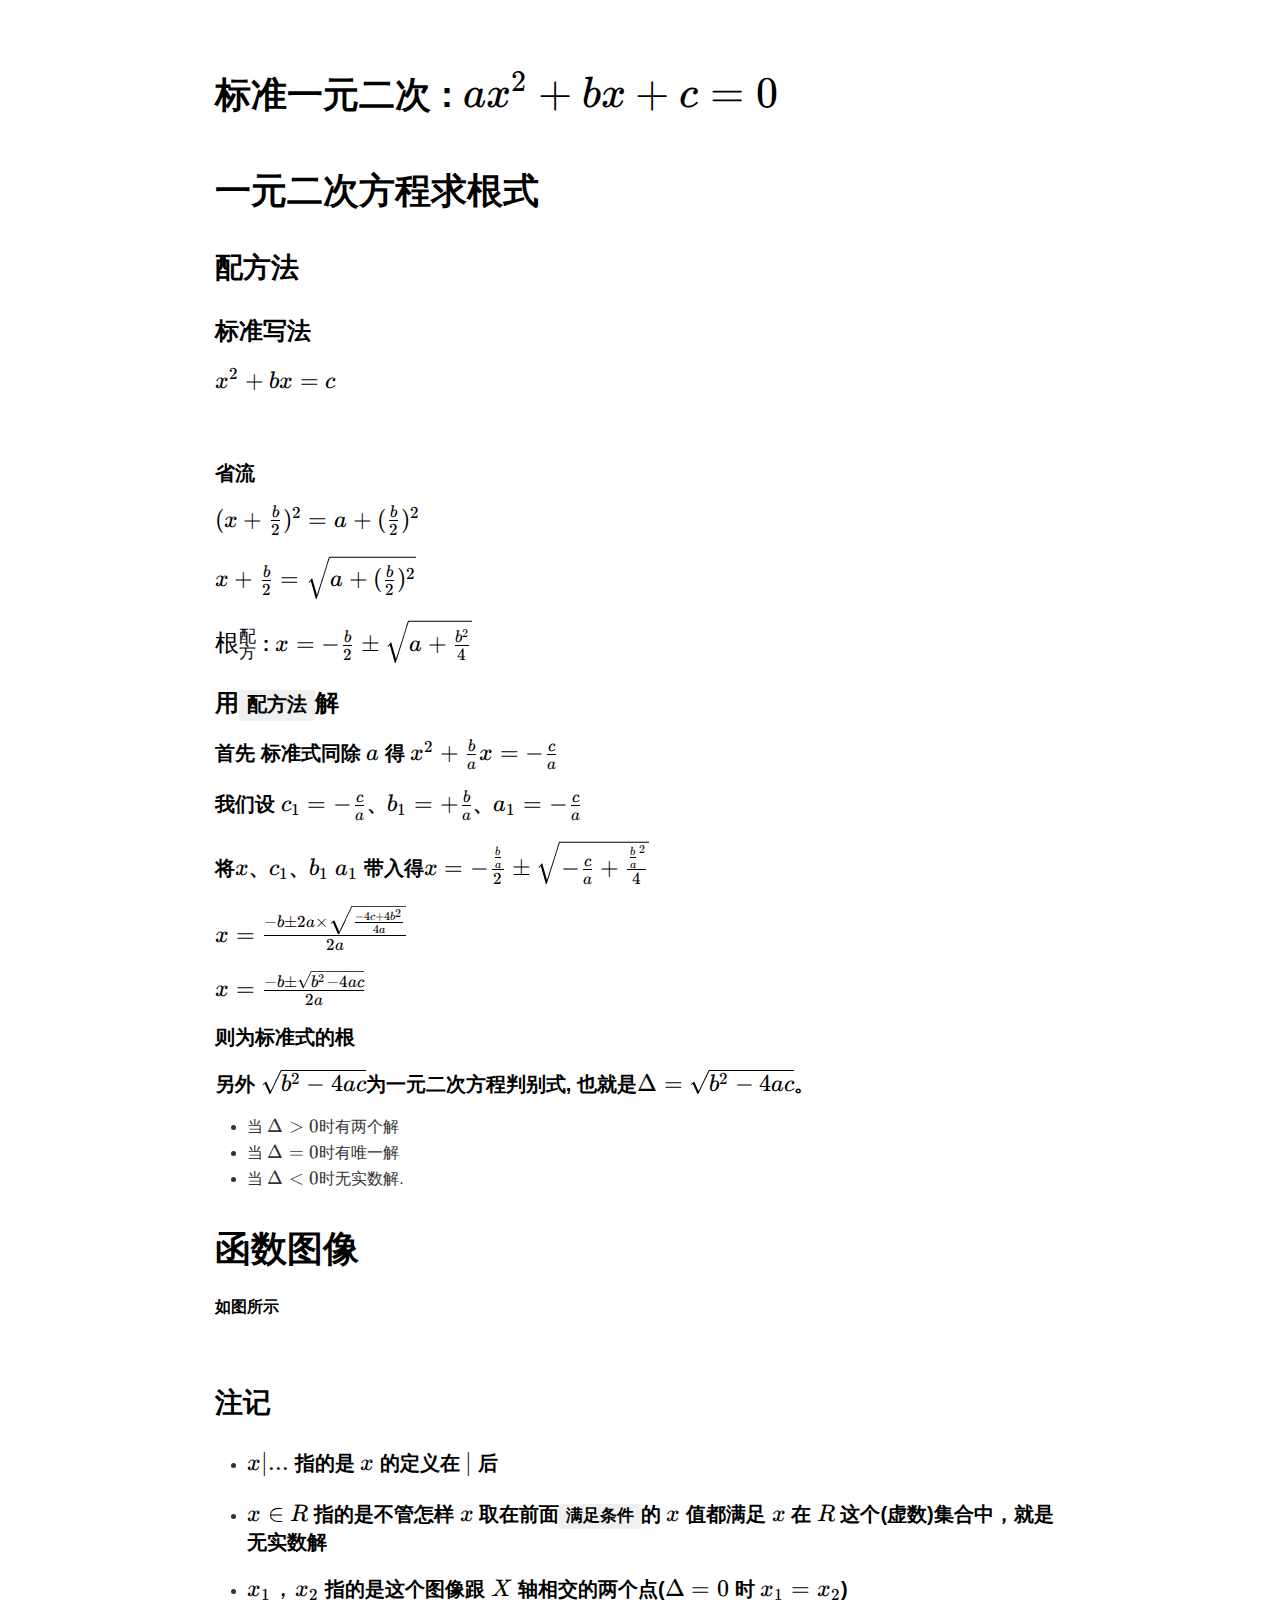
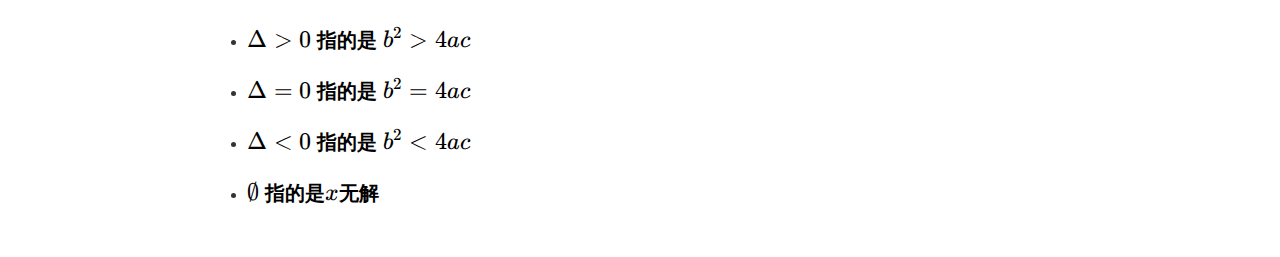
==== commit 32103730: "Update 一元二次方程.html" ====
--- a/一元二次方程.html
+++ b/一元二次方程.html
@@ -7,7 +7,7 @@
       <meta name="viewport" content="width=device-width, initial-scale=1.0">
 
       <link rel="stylesheet"
-            href="../.css/katex.min.css">
+            href="katex.min.css">
 
 
 
@@ -2835,4 +2835,4 @@
       </div>
 </body>
 
-</html>+</html>
